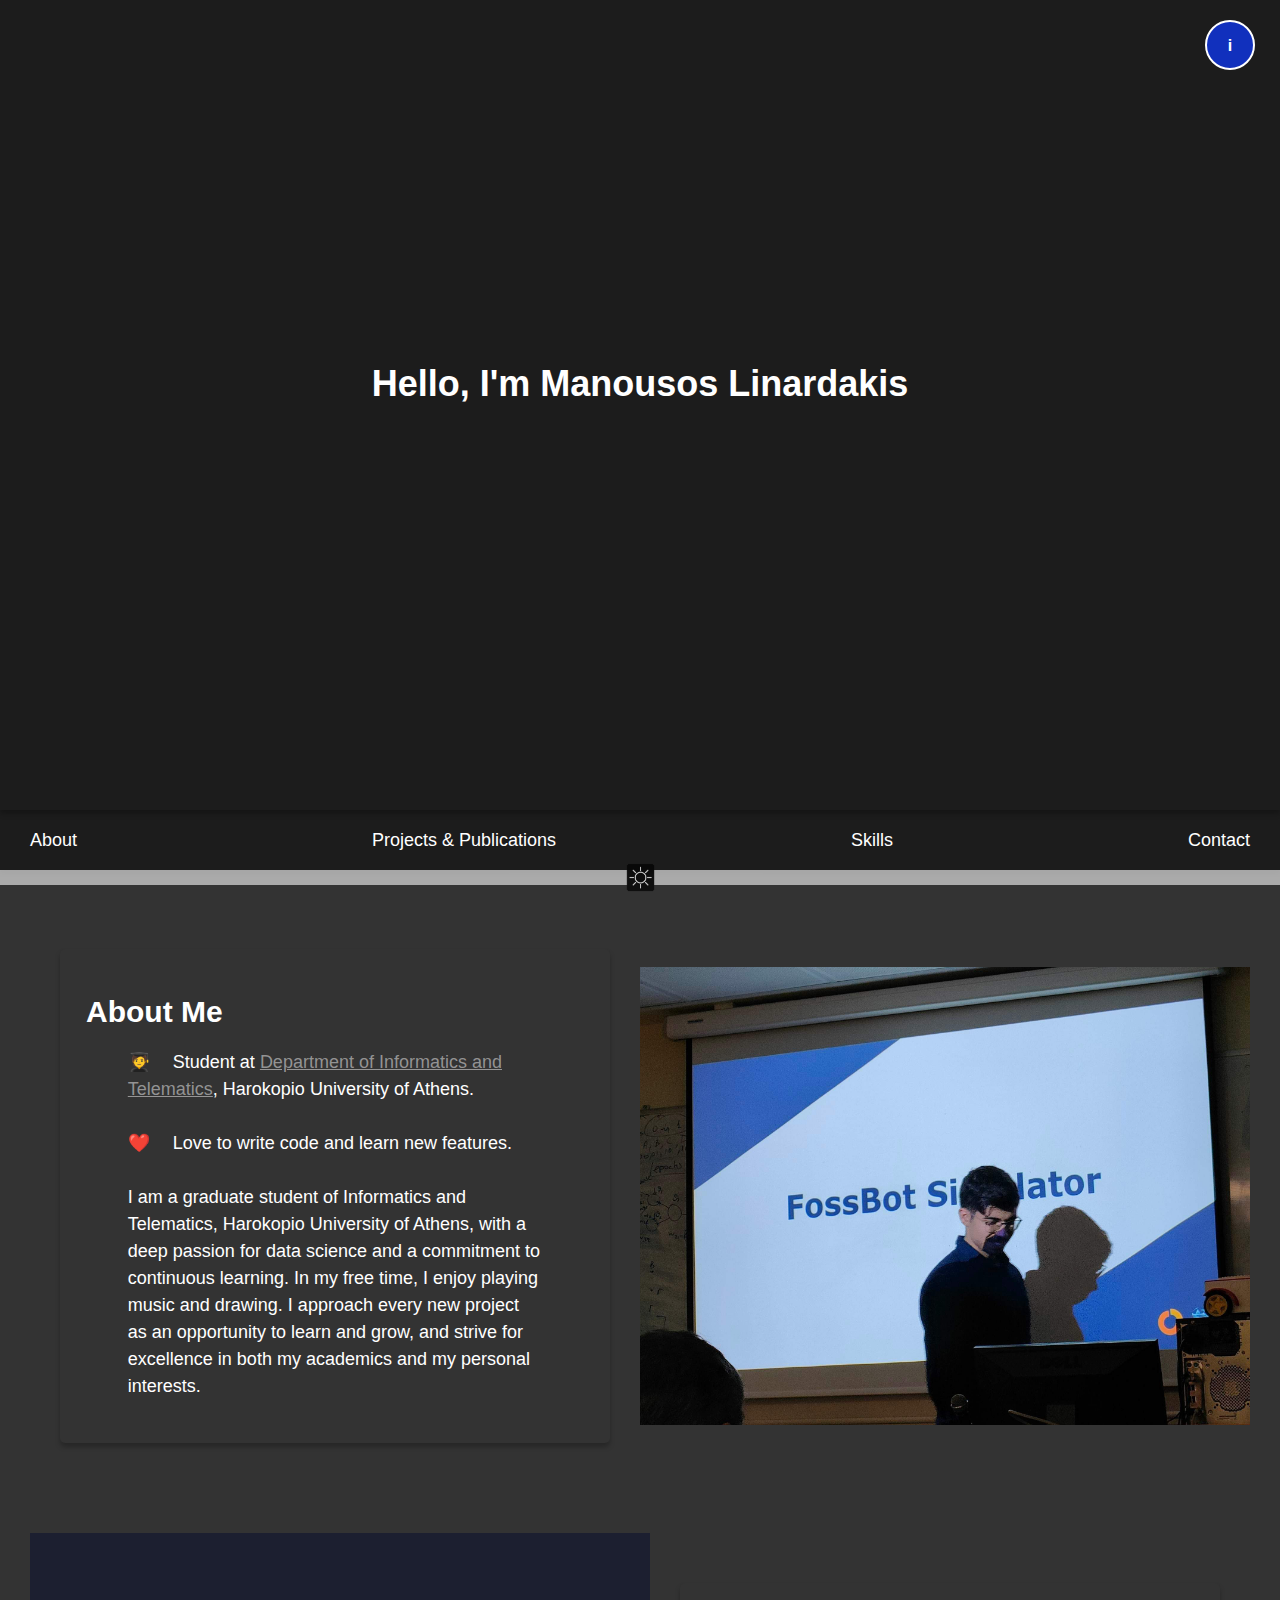
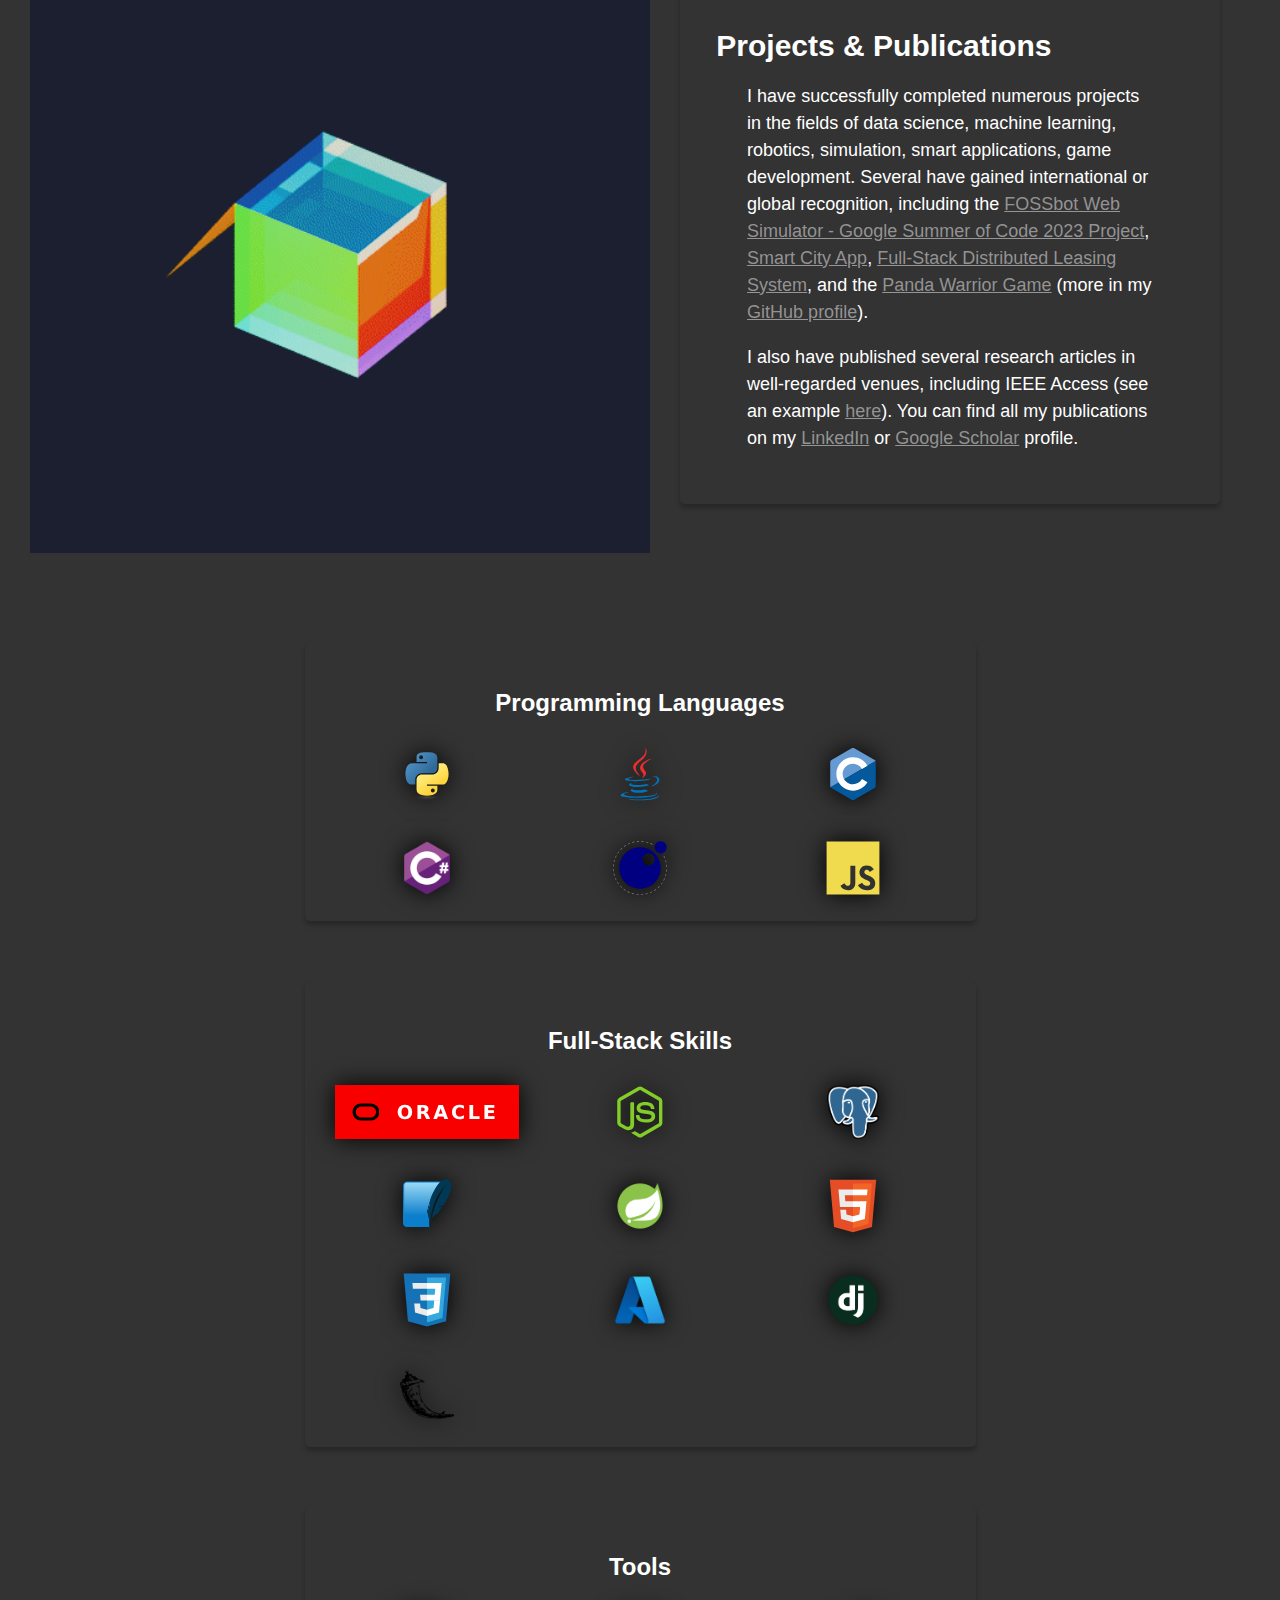
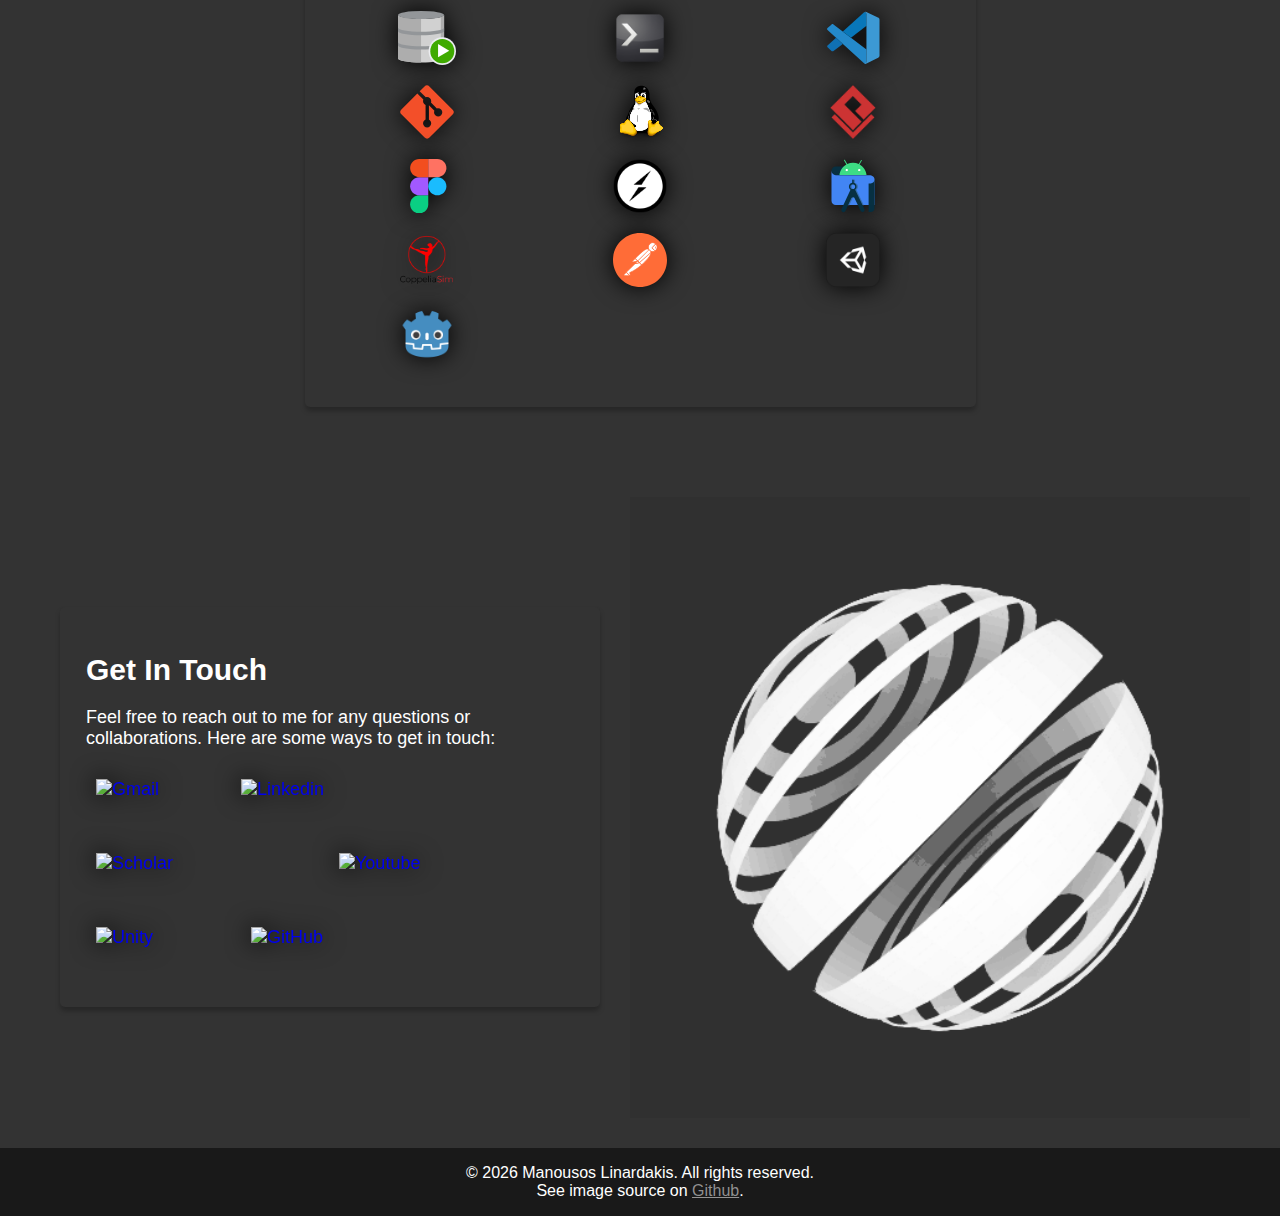
==== index.html @ 278fa757 "add publ+scholar" ====
<!DOCTYPE html>
<html lang="en">

<head>
    <meta charset="UTF-8">
    <meta name="viewport" content="width=device-width, initial-scale=1.0 user-scalable=no">
    <title>Manousos Linardakis</title>
    <meta name="description" content="Welcome to the web portfolio of Manousos Linardakis. Explore my projects, skills, and contact information.">
    <meta name="keywords" content="Manousos Linardakis, Computer Science, Harokopio University">
    <meta name="google-site-verification" content="4XXkWi5UBfFug9xwoc0HZWumUyqKGygvFquG6y_Iu7c" />
    <link rel="stylesheet" type="text/css" href="./assets/style.css" media="screen" />
    <link rel="shortcut icon" type="image/x-icon" href="./assets/panda.ico">
    <script src="https://cdn.jsdelivr.net/particles.js/2.0.0/particles.min.js"></script>
    <link rel="canonical" href="https://manouslinard.github.io">
</head>

<body>
    <header class="header">
        <div id="particles-js"></div>
        <div class="header-content">
          <h1>Hello, I'm Manousos Linardakis</h1>
          <p class="subtext">Welcome to my Web Portfolio</p>
        </div>
    </header>
    <nav class="navigation">
        <a onclick="scrollToSection('about')">About</a>
        <a onclick="scrollToSection('projects')">Projects & Publications</a>
        <a onclick="scrollToSection('skills')">Skills</a>
        <a onclick="scrollToSection('contact')">Contact</a>
    </nav>
    <div class="slidecontainer">
        <input type="range" min="0" max="100" value="50" class="slider" id="myRange">
    </div>
    <script>
        function scrollToSection(sectionId) {
            const section = document.querySelector(`#${sectionId}`);
            const offset = 100;
            section.scrollIntoView({
                block: "center",
                behavior: "smooth",
                inline: "nearest",
                offsetTop: -offset,
            });
        }
    </script>
    <script>
        window.onload = function() {
            particlesJS.load('particles-js', './assets/particles.json', function() {
                console.log('callback - particles-js config loaded');
            });
        };
    </script>
    <section class="section_left">
        <div class="card about-me" id="about" data-tilt data-tilt-max="3" data-tilt-speed="100" data-tilt-reverse="true" data-tilt-scale="1.05" data-tilt data-tilt-glare data-tilt-max-glare="0.15">
            <h2 style="font-size: 30px;
            margin-bottom: 20px;">About Me</h2>
            <p class="text-hover-color" style="font-size: 18px;
            line-height: 1.5;
            width: 80%;
            margin: 0 auto;">
                🧑‍🎓 &emsp;Student at <a href="https://dit.hua.gr/index.php/en/" target="_blank">Department of Informatics and Telematics</a>, Harokopio University of Athens.<br /><br />
                ❤️ &emsp;Love to write code and learn new features.<br /><br />
                I am a graduate student of Informatics and Telematics, Harokopio University of Athens, with a deep passion for data science and a commitment to continuous learning.
                In my free time, I enjoy playing music and drawing.
                I approach every new project as an opportunity to learn and grow, and strive for excellence in both my
                academics and my personal interests.
                <br><br>
            </p>
        </div>
        <img src="./assets/gifs/programmer.jfif" alt="programmer_image" style="width: 50%;" data-tilt data-tilt-max="2" data-tilt-speed="100" data-tilt-reverse="true" data-tilt-scale="1.03"/>
    </section>
    <section class="section_right">
        <img src="./assets/gifs/box.gif" alt="box_gif" data-tilt data-tilt-max="2" data-tilt-speed="100" data-tilt-reverse="true" data-tilt-scale="1.03"/>
        <div class="card my-projects" id="projects" data-tilt data-tilt-max="3" data-tilt-speed="100" data-tilt-reverse="true" data-tilt-scale="1.05" data-tilt data-tilt-glare data-tilt-max-glare="0.15">
            <h2 style="font-size: 30px;
            margin-bottom: 20px; margin-left: 20px;">Projects & Publications</h2>
            <p class="text-hover-color" style="font-size: 18px;
            line-height: 1.5;
            width: 80%;
            margin: 0 auto;"> I have successfully completed numerous projects in the fields of data science, machine learning, robotics, simulation, smart applications, game development. Several have gained international or global recognition, including the
            <a href="https://summerofcode.withgoogle.com/programs/2023/projects/xsxF9klm" target="_blank">FOSSbot Web Simulator - Google Summer of Code 2023 Project</a>, 
            <a href="https://www.youtube.com/watch?v=Vl41Rlwa7sM&ab_channel=ManousosLinardakis" target="_blank">Smart City App</a>, 
            <a href="https://www.youtube.com/watch?v=MKoX_YZdJ6A" target="_blank">Full-Stack Distributed Leasing System</a>, and the
            <a href="https://play.unity.com/mg/other/webgl-build-253" target="_blank">Panda Warrior Game</a> (more in my <a href="https://github.com/manouslinard" target="_blank">GitHub
                profile</a>).</p>
            <br>
            <p class="text-hover-color" style="font-size: 18px;
            line-height: 1.5;
            width: 80%;
            margin: 0 auto;">I also have published several research articles in well-regarded venues, including IEEE Access (see an example <a href="https://ieeexplore.ieee.org/document/10605811" target="_blank">here</a>). You can find all my publications on my <a href="https://www.linkedin.com/in/manouslinard/details/publications/" target="_blank">LinkedIn</a> or <a href="https://scholar.google.com/citations?user=DgpNAI0AAAAJ&hl=el" target="_blank">Google Scholar</a> profile.</p>
            <br><br>
        </div>
    </section>
    <section class="section_center" id="skills">
        <div class="card front-skill" id="frontend" data-tilt data-tilt-max="3" data-tilt-speed="100" data-tilt-reverse="true" data-tilt-scale="1.05" data-tilt data-tilt-glare data-tilt-max-glare="0.15">
            <h2>Programming Languages</h2>
            <!-- Organisation  -->
            <p class="row">
                <img src="./assets/icons/Python.svg" title="Python" alt="Python"
                    class="column img-lang" />
                <img src="./assets/icons/Java.svg" title="Java" alt="Java"
                    class="column img-lang" />
                <img src="./assets/icons/C.svg" title="C" alt="C"
                    class="column img-lang" />
            </p>
            <p class="row">
                <img title="C#" class="column img-lang" alt="C#"
                    src="./assets/icons/Csharp.png">
                <img title="Lua" class="column img-lang"
                    src="./assets/icons/Lua.svg" alt="lua" />
                <img src="./assets/icons/Javascript.svg" alt="Javascript"
                    title="Javascript" class="column img-lang" />
            </p>
        </div>
        <div class="card back-skill" id="backend" data-tilt data-tilt-max="3" data-tilt-speed="100" data-tilt-reverse="true" data-tilt-scale="1.05" data-tilt data-tilt-glare data-tilt-max-glare="0.15">
            <h2>Full-Stack Skills</h2>
            <p class="row">
                <img title="OracleSQLDev" class="column img-lang" alt="OracleSQLDev"
                    src="./assets/icons/Oracle.svg">
                <img title="NodeJS" class="column img-lang" alt="NodeJS"
                    src="./assets/icons/nodejs.svg">
                <img title="PostgreSQL" class="column img-lang" alt="PostgreSQL"
                    src="./assets/icons/Postgresql.png">
            </p>
            <p class="row">
                <img title="SQLite" class="column img-lang" alt="SQLite"
                    src="./assets/icons/sqlite.svg">
                <img title="SpringBoot" class="column img-lang" alt="SpringBoot"
                    src="./assets/icons/SpringBoot.png">
                <img src="./assets/icons/html.svg" title="HTML" alt="HTML"
                    class="column img-lang" />
            </p>
            <p class="row">
                <img src="./assets/icons/css3.svg" title="CSS" alt="CSS"
                    class="column img-lang" />
                <img src="./assets/icons/Azure.png" title="Azure" alt="Azure"
                    class="column img-lang" />
                <img src="./assets/icons/Django.jpg" title="Django" alt="Django" class="column img-lang">
            </p>
            <p class="row">
                <img title="Flask" class="column img-lang" alt="Flask"
                    src="./assets/icons/flask.png">
            </p>
        </div>
        <div class="card tool-skill" id="tools" data-tilt data-tilt-max="3" data-tilt-speed="100" data-tilt-reverse="true" data-tilt-scale="1.05" data-tilt data-tilt-glare data-tilt-max-glare="0.15">
            <h2>Tools</h2>
            <p>
            <p class="row">
                <img src="./assets/icons/sql-dev3.svg" title="SQLDeveloper" alt="SQLDeveloper"
                    class="column img-lang" />
                <img src="./assets/icons/bash.jpg" title="Bash" alt="Bash"
                    class="column img-lang" />
                <img src="./assets/icons/vscode.svg" title="VScode" alt="VScode"
                    class="column img-lang" />
                <img src="./assets/icons/git.svg" title="Git" alt="Git"
                    class="column img-lang" />
                <img src="./assets/icons/linux.svg" title="Linux" alt="Linux"
                    class="column img-lang" />
                <img src="./assets/icons/visual_paradigm.png" alt="VisualParadigm"
                    title="VisualParadigm" class="column img-lang" />
                <img src="./assets/icons/figma.svg" title="Figma" alt="Figma"
                    class="column img-lang" />
                <img src="./assets/icons/socketio.png" alt="SocketIO"
                    title="SocketIO" class="column img-lang" />
                <img src="./assets/icons/androidstudio.svg" alt="AndroidStudio"
                    title="AndroidStudio" class="column img-lang" />
                <img src="./assets/icons/Vrep.png" alt="VREP"
                    title="VREP" class="column img-lang" />
                <img src="./assets/icons/postman.svg" alt="Postman"
                    title="Postman" class="column img-lang" />
                <img src="./assets/icons/Unity.png" alt="Unity"
                    title="Unity" class="column img-lang" />
                <img src="./assets/icons/Godot.png" alt="Godot"
                    title="Godot" class="column img-lang" />
            </p>
            </p>
        </div>
    </section>
    <section class="section_left">
        <div class="card contact" id="contact" data-tilt data-tilt-max="3" data-tilt-speed="100" data-tilt-reverse="true" data-tilt-scale="1.05" data-tilt data-tilt-glare data-tilt-max-glare="0.15">
            <h2 style="font-size: 30px;
            margin-bottom: 0.5em;">Get In Touch</h2>
            <p style="font-size: 18px;
            margin-bottom: 1em;"> Feel free to reach out to me for any questions or collaborations. Here are some ways
                to get in touch:</p>
            <p class="row text-center">
                <a href="mailto: manouslinard@gmail.com">
                    <img title="Gmail" class="column img-lang" style="width: 145px;" alt="Gmail"
                        src="https://img.shields.io/badge/Gmail-D14836?style=for-the-badge&logo=gmail&logoColor=white">
                </a>
                <a href="https://www.linkedin.com/in/manouslinard/" target="_blank">
                    <img title="Linkedin" class="column img-lang" style="width: 177px;" alt="Linkedin"
                        src="https://img.shields.io/badge/LinkedIn-0077B5?style=for-the-badge&logo=linkedin&logoColor=white">
                </a>
                <a href="https://scholar.google.com/citations?user=DgpNAI0AAAAJ&hl=el" target="_blank">
                    <img title="Scholar" class="column img-lang" style="width: 243px;" alt="Scholar"
                        src="https://img.shields.io/badge/Google%20Scholar-4285F4?logo=googlescholar&logoColor=fff&style=for-the-badge">
                </a>
                <a href="https://www.youtube.com/@manouslinard" target="_blank">
                    <img title="Youtube" class="column img-lang" style="width: 168px;" alt="Youtube"
                        src="https://img.shields.io/badge/YouTube-FF0000?style=for-the-badge&logo=youtube&logoColor=white">
                </a>
                <a href="https://play.unity.com/u/manlinard02" target="_blank">
                    <img title="Unity" class="column img-lang" style="width: 155px;" alt="Unity"
                        src="https://img.shields.io/badge/Unity-100000?style=for-the-badge&logo=unity&logoColor=white">
                </a>
                <a href="https://github.com/manouslinard" target="_blank">
                    <img title="Github" class="column img-lang" style="width: 170px;" alt="GitHub"
                        src="https://img.shields.io/badge/GitHub-100000?style=for-the-badge&logo=github&logoColor=white">
                </a>
                <br>
                <a>
                    <img class="column img-lang" alt="hidden_img" style="height:0px; width: 170px; visibility: hidden;">
                </a>
                <br>
                <a>
                    <img class="column img-lang" alt="hidden_img" style="height:0px; width: 170px; visibility: hidden;">
                </a>
            </p>
        </div>
        <img src="./assets/gifs/sphere.gif" alt="sphere_gif" data-tilt data-tilt-max="1" data-tilt-speed="100" data-tilt-reverse="true" data-tilt-scale="1.03"/>
    </section>
    <div class="main-bubble" onclick="toggleBubbles(this)"
        onmouseover="this.style.backgroundColor='#1c69bb'; this.style.transform='scale(1.1)';"
        onmouseout="this.style.backgroundColor='rgb(17, 48, 189)'; this.style.transform='scale(1)';">
        <p style="color: white; margin-top: 15px; font-weight: bold;">i</p>
    </div>
    <div class="hidden-bubbles" style="margin-top: 60px; background-color: green;"
        onmouseover="this.style.backgroundColor='rgb(78, 163, 105)'; this.style.transform='scale(1.1)';"
        onmouseout="this.style.backgroundColor='green'; this.style.transform='scale(1)';"
        onclick="window.open('https://manouslinard.github.io/files/Manousos_CV.pdf')">
        <p style="color: white; margin-top: 15px; font-weight: bold;">CV</p>
    </div>
    <div class="hidden-bubbles" style="margin-top: 120px; background-color: darkviolet"
        onmouseover="this.style.backgroundColor='rgb(165, 87, 239)'; this.style.transform='scale(1.1)';"
        onmouseout="this.style.backgroundColor='darkviolet'; this.style.transform='scale(1)';"
        onclick="window.open('https://www.linkedin.com/in/manouslinard/details/certifications/')">
        <p style="color: white; margin-top: 15px; font-weight: bold;">CERT</p>
    </div>
    <div class="hidden-bubbles" style="margin-top: 180px; background-color: chocolate;"
        onmouseover="this.style.backgroundColor='rgb(225, 132, 66)'; this.style.transform='scale(1.1)';"
        onmouseout="this.style.backgroundColor='chocolate'; this.style.transform='scale(1)';"
        onclick="window.open('https://www.linkedin.com/in/manouslinard/details/honors/')">
        <p style="color: white; margin-top: 15px; font-weight: bold;">H&A</p>
    </div>
    <script>
        let bubblesVisible = false;
        function toggleBubbles(infobubble) {
            const hiddenBubbles = document.querySelectorAll('.hidden-bubbles');
            if (!bubblesVisible) {
                hiddenBubbles.forEach((bubble) => {
                    bubble.style.display = 'block';
                });
                infobubble.style.backgroundColor = '#1c69bb';
                infobubble.style.transform = 'scale(1.1)';
                bubblesVisible = true;
            } else {
                hiddenBubbles.forEach((bubble) => {
                    bubble.style.display = 'none';
                });
                infobubble.style.backgroundColor = 'rgb(17, 48, 189)';
                infobubble.style.transform = 'scale(1)';
                bubblesVisible = false;
            }
        }

        window.addEventListener('scroll', function () {
        const header = document.querySelector('.header');
        const nav = document.querySelector('.navigation');
        const slider = document.querySelector('.slidecontainer');
        const bubble = document.querySelector('.main-bubble');
        const hidden_bubbles = document.querySelectorAll('.hidden-bubbles');

            if (window.scrollY >= header.offsetHeight) {
                nav.classList.add('fixed');
                slider.classList.add('fixed-slider');
                bubble.classList.add('fixed-bubble');
                hidden_bubbles.forEach((hiddenBubble) => {
                    hiddenBubble.classList.add('fixed-bubble');
                });
            } else if (window.scrollY >= header.offsetHeight - 50) {
                bubble.classList.add('fixed-bubble');
                hidden_bubbles.forEach((hiddenBubble) => {
                    hiddenBubble.classList.add('fixed-bubble');
                });
            } else {
                nav.classList.remove('fixed');
                slider.classList.remove('fixed-slider');
                bubble.classList.remove('fixed-bubble');
                hidden_bubbles.forEach((hiddenBubble) => {
                    hiddenBubble.classList.remove('fixed-bubble');
                });
            }
        });

        // slider:
        let slider = document.getElementById("myRange");
        let body = document.querySelector("body");
        let card = document.querySelector(".card");
        let front = document.querySelector(".front-skill");
        let back = document.querySelector(".back-skill");
        let tool = document.querySelector(".tool-skill");
        let proj = document.querySelector(".my-projects");
        let contact = document.querySelector(".contact");
        slider.addEventListener("input", function () {
            if (slider.value < 50) {
                body.style.backgroundColor = "#fff";
                body.style.color = "#000";
                card.style.backgroundColor = "#fff";
                card.style.color = "#000";
                front.style.backgroundColor = "#fff";
                front.style.color = "#000";
                proj.style.backgroundColor = "#fff";
                proj.style.color = "#000";
                back.style.backgroundColor = "#fff";
                back.style.color = "#000";
                tool.style.backgroundColor = "#fff";
                tool.style.color = "#000";
                contact.style.backgroundColor = "#fff";
                contact.style.color = "#000";
            } else {
                body.style.backgroundColor = "#333";
                body.style.color = "#fff";
                card.style.backgroundColor = "#333";
                card.style.color = "#fff";
                front.style.backgroundColor = "#333";
                front.style.color = "#fff";
                proj.style.backgroundColor = "#333";
                proj.style.color = "#fff";
                back.style.backgroundColor = "#333";
                back.style.color = "#fff";
                tool.style.backgroundColor = "#333";
                tool.style.color = "#fff";
                contact.style.backgroundColor = "#333";
                contact.style.color = "#fff";
            }
        });

    </script>
    <script src="https://cdnjs.cloudflare.com/ajax/libs/vanilla-tilt/1.8.0/vanilla-tilt.min.js"></script>
</body>
<footer>
    <p id="copyright">&copy; <span id="year"></span> Manousos Linardakis. All rights reserved.</p>
    <p class="text-hover-color">See image source on <a href="https://github.com/manouslinard/manouslinard.github.io"
            target="_blank">Github</a>.</p>
    <script>
        document.getElementById("year").innerHTML = new Date().getFullYear();
    </script>
</footer>

</html>
---- assets/style.css ----
* {
    box-sizing: border-box;
    margin: 0;
    padding: 0;
}

body {
    font-family: Arial, sans-serif;
    background-color: #333;
    color: #fff;
}

.header {
    display: flex;
    justify-content: center;
    align-items: center;
    background-color: #1c1c1c;
    box-shadow: 0px 4px 5px rgba(0, 0, 0, 0.25);
    height: 90vh;
    position: relative;
    background-size: cover;
    background-position: center;
    background-attachment: fixed;
    flex-direction: column;
}

#particles-js {
    position: absolute;
    width:  100%;
    height:  100%;
}

.header-content {
    position: relative;
    z-index:  1;
    color: white;
}

.header-text {
    color: white;
    font-size: 48px;
    text-shadow: 1px 1px 4px #333;
}

@keyframes fadeIn {
    from {
        opacity: 0;
    }

    to {
        opacity: 1;
    }
}

img {
    height: 100%;
    width: 64%;
    display: block;
    object-fit: contain;
}


.hidden-bubbles {
    display: none;
    flex-wrap: wrap;
    justify-content: center;
    margin-top: 20px;
}


.header h1 {
    margin: 0;
    font-size: 36px;
    text-align: center;
    color: white;
    animation: fadeIn 1s ease-in-out forwards, breathing 4s ease-in-out infinite;
}

.subtext {
    font-size: 20px;
    color: white;
    text-align: center;
    opacity: 0;
    animation: header-subtext-fade-in 4s ease-in-out forwards, breathing 5s ease-in-out infinite;
    margin-top: 1em;
}

@keyframes header-subtext-fade-in {
    0% {
        opacity: 0;
    }

    100% {
        opacity: 1;
    }
}

.fixed {
    position: fixed;
    top: 0;
    left: 0;
    right: 0;
    background-color: white;
    box-shadow: 0 2px 10px rgba(0, 0, 0, 0.1);
    z-index: 1;
}



.navigation {
    display: flex;
    justify-content: space-between;
    align-items: center;
    height: 60px;
    background-color: #1c1c1c;
    /* padding: 20px; */
    padding: 0 30px;
    box-shadow: 0px 4px 5px rgba(0, 0, 0, 0.25);
}

.navigation a {
    color: #fff;
    text-decoration: none;
    font-size: 18px;
    text-align: center;
    transition: all 0.2s ease-in-out;
}

.navigation a:hover {
    color: #f48024;
    transform: scale(1.06);
}

.text-hover-color a {
    color: rgba(158, 157, 157, 0.92);
    /* text-decoration: none; */
    transition: all 0.2s ease-in-out;
}

.text-hover-color a:hover {
    color: #f48024;
}

.section_center {
    display: flex;
    justify-content: center;
    align-items: center;
    height: 90vh;
    padding: 30px;
}

.section_right {
    display: flex;
    justify-content: right;
    align-items: center;
    height: 90vh;
    width: fit-content;
    padding: 30px;
}

.section_left {
    display: flex;
    justify-content: left;
    align-items: center;
    height: 90vh;
    width: fit-content;
    padding: 30px;
}

.slidecontainer {
    width: 100%;
}

.slider {
    -webkit-appearance: none;
    width: 100%;
    height: 15px;
    background: #ddd;
    outline: none;
    opacity: 0.7;
    -webkit-transition: .2s;
    transition: opacity .2s;
}

.fixed-slider {
    position: fixed;
    top: 55px;
    z-index: 2;
}

.slider:hover {
    opacity: 1;
}

.slider::-webkit-slider-thumb {
    -webkit-appearance: none;
    appearance: none;
    width: 25px;
    height: 25px;
    cursor: pointer;
    background-image: url('./brightness.png');
    background-repeat: no-repeat;
    background-position: center center;
    background-size: contain;
    transform: scale(1.1);
}

.slider::-webkit-slider-thumb:hover {
    transform: scale(1.21);
}

/* For Firefox */
.slider::-moz-range-thumb {
    width: 25px;
    height: 25px;
    cursor: pointer;
    background-image: url('./brightness.png');
    background-repeat: no-repeat;
    background-position: center center;
    background-size: contain;
    transform: scale(1.1);
}

.slider::-moz-range-thumb:hover {
    transform: scale(1.21);
}

.card {
    background-color: #333;
    color: #fff;
    width: 55%;
    height: 90%;
    box-shadow: 0px 4px 5px rgba(0, 0, 0, 0.25);
    border-radius: 5px;
    text-align: center;
    margin: 30px;
    transition: all 0.2s ease-in-out;
    display: inline-block;
    padding: 1em;
    position: relative;
    overflow: hidden;
    animation: breathing 3s ease-in-out infinite;
}

@keyframes breathing {
    0% {
        transform: scale(1);
    }

    50% {
        transform: scale(1.015);
    }

    100% {
        transform: scale(1);
    }
}


.card:hover {
    transform: translateY(-10px);
    box-shadow: 0px 14px 15px rgba(0, 0, 0, 0.25);
    background-size: cover;
    animation: none;
    transform: scale(1.05);
}

.card h2 {
    margin-top: 30px;
    font-size: 24px;
}

.card p {
    /* padding: 30px; */
    margin-top: 20px;
    font-size: 18px;
}

.about-me h2 {
    text-align: left;
    margin-left: 10px;
}

.about-me p {
    text-align: left;
    margin-left: 10px;
    z-index: 0;
}

.about-me {
    /* background-color: #333; */
    color: #fff;
    width: 55%;
    height: 90%;
    box-shadow: 0px 4px 5px rgba(0, 0, 0, 0.25);
    border-radius: 5px;
    text-align: center;
    margin: 30px;
    transition: all 0.2s ease-in-out;
    display: inline-block;
    padding: 1em;
    position: relative;
}

.about-me:before {
    content: "";
    background-color: rgb(123, 4, 174);
    /* background-color: rgba(186, 41, 41, 0.961); */
    width: 0%;
    height: 100%;
    position: absolute;
    left: 0;
    top: 0;
    transition: all 0.4s ease-in-out;
}

.about-me:hover:before {
    width: 100%;
}

.about-me h2,
p {
    position: relative;
    z-index: 1;
}

.about-me h2,
p {
    z-index: 0;
}

.my-projects h2 {
    text-align: left;
    margin-right: 10px;
}

.my-projects p {
    text-align: left;
    margin-right: 10px;
    z-index: 0;
}

.my-projects {
    /* background-color: #333; */
    color: #fff;
    width: 55%;
    height: 90%;
    box-shadow: 0px 4px 5px rgba(0, 0, 0, 0.25);
    border-radius: 5px;
    text-align: center;
    margin: 30px;
    transition: all 0.2s ease-in-out;
    display: inline-block;
    padding: 1em;
    position: relative;
}

.my-projects:before {
    content: "";
    /* background-color: rgba(147, 1, 209, 0.771); */
    background-color: rgb(19, 80, 201);
    width: 0%;
    height: 100%;
    position: absolute;
    left: 0;
    top: 0;
    transition: all 0.4s ease-in-out;
}

.my-projects:hover:before {
    width: 100%;
}

.my-projects h2,
p {
    position: relative;
    z-index: 1;
}

.my-projects h2,
p {
    z-index: 0;
}

.contact h2 {
    text-align: left;
    margin-left: 10px;
}

.contact p {
    text-align: left;
    margin-left: 10px;
    z-index: 0;
}



.contact {
    /* background-color: #333; */
    color: #fff;
    width: 55%;
    height: 90%;
    box-shadow: 0px 4px 5px rgba(0, 0, 0, 0.25);
    border-radius: 5px;
    text-align: center;
    margin: 30px;
    transition: all 0.2s ease-in-out;
    display: inline-block;
    padding: 1em;
    position: relative;
}

.contact:before {
    content: "";
    background-color: rgba(9, 171, 68, 0.771);
    /* background-color: rgb(186, 41, 41); */
    width: 0%;
    height: 100%;
    position: absolute;
    left: 0;
    top: 0;
    transition: all 0.4s ease-in-out;
}

.contact:hover:before {
    width: 100%;
}

.contact h2,
p {
    position: relative;
    z-index: 1;
}

.contact h2,
p {
    z-index: 0;
}

footer {
    bottom: 0;
    left: 0;
    right: 0;
    padding: 1em;
    background-color: rgba(0, 0, 0, 0.5);
    color: #fff;
    text-align: center;
}

.hidden-bubbles,
.main-bubble {
    position: fixed;
    top: 20px;
    right: 25px;
    background-color: rgb(17, 48, 189);
    width: 50px;
    height: 50px;
    border-radius: 25px;
    text-align: center;
    cursor: pointer;
    border: 2px solid white;
}


.fixed-bubble {
    position: fixed;
    top: 85px;
    right: 26px;
}

.front-skill {
    /* background-color: #333; */
    color: #fff;
    width: 55%;
    height: 90%;
    box-shadow: 0px 4px 5px rgba(0, 0, 0, 0.25);
    border-radius: 5px;
    text-align: center;
    margin: 30px;
    transition: all 0.2s ease-in-out;
    display: inline-block;
    padding: 1em;
    position: relative;
}

.front-skill:before {
    content: "";
    background-color: rgb(186, 41, 41);
    /* background-color: rgb(186, 41, 41); */
    width: 0%;
    height: 100%;
    position: absolute;
    left: 0;
    top: 0;
    transition: all 0.4s ease-in-out;
}

.front-skill:hover:before {
    width: 100%;
}

.front-skill h2,
p {
    position: relative;
    z-index: 1;
}

.front-skill h2,
p {
    z-index: 0;
}

.back-skill {
    /* background-color: #333; */
    color: #fff;
    width: 55%;
    height: 90%;
    box-shadow: 0px 4px 5px rgba(0, 0, 0, 0.25);
    border-radius: 5px;
    text-align: center;
    margin: 30px;
    transition: all 0.2s ease-in-out;
    display: inline-block;
    padding: 1em;
    position: relative;
}

.back-skill:before {
    content: "";
    background-color: rgba(1, 122, 45, 0.771);
    /* background-color: rgb(186, 41, 41); */
    width: 0%;
    height: 100%;
    position: absolute;
    left: 0;
    top: 0;
    transition: all 0.4s ease-in-out;
}

.back-skill:hover:before {
    width: 100%;
}

.back-skill h2,
p {
    position: relative;
    z-index: 1;
}

.back-skill h2,
p {
    z-index: 0;
}



.tool-skill {
    /* background-color: #333; */
    color: #fff;
    width: 55%;
    height: 90%;
    box-shadow: 0px 4px 5px rgba(0, 0, 0, 0.25);
    border-radius: 5px;
    text-align: center;
    margin: 30px;
    transition: all 0.2s ease-in-out;
    display: inline-block;
    padding: 1em;
    position: relative;
}

.tool-skill:before {
    content: "";
    background-color: rgba(255, 119, 0, 0.933);
    width: 0%;
    height: 100%;
    position: absolute;
    left: 0;
    top: 0;
    transition: all 0.4s ease-in-out;
}

.tool-skill:hover:before {
    width: 100%;
}

.tool-skill h2,
p {
    position: relative;
    z-index: 1;
}

.tool-skill h2,
p {
    z-index: 0;
}

.img-lang {
    width: 100px;
    height: 74px;
    filter: drop-shadow(0 0 0.75rem rgb(0, 0, 0));
}

.img-lang:hover {
    transform: scale(1.1);
}

a {
    cursor: pointer;
}

/* Three image containers (use 25% for four, and 50% for two, etc) */
.column {
    float: left;
    width: 33.33%;
    padding: 10px;
}

/* Clear floats after image containers */
.row::after {
    float: none;
    margin: 0 auto;
    content: "";
    clear: both;
    display: table;
    text-align: center;
}

@media (max-width: 1290px) {

    .section_center {
        flex-direction: column;
        height: auto;
    }

    .section_right {
        justify-content: center;
        height: fit-content;
    }

    .section_left {
        justify-content: center;
        height: fit-content;
    }

}

@media (max-width: 767px) {
    img {
        display: none;
    }

    .img-lang {
        display: block;
        margin: 10px;
        width: 145px;
    }
    
    .img-lang-social {
        display: block;
        margin: 10px;
        width: 125px;
    }

    .column {
        float: left;
        width: 33.3%;
        padding: 10px;
        align-items: center;
        display: flex;
        justify-content: center;
        text-align: center;
        flex: 1;
    }
    
    .row {
        display: flex;
        flex-wrap: wrap;
        justify-content: center;
        align-items: center;
    }

    .header {
        height: 70vh;
    }

    .header-text {
        font-size: 36px;
    }

    .card {
        width: 100%;
        margin: 10px;
    }

    .about-me h2 {
        text-align: center;
        /* margin-top: 10px;
        text-size-adjust: auto; */
    }

    .about-me p {
        text-align: center;
        /* margin-top: 10px;
        text-size-adjust: auto; */
    }

    .my-projects h2 {
        text-align: center;
        margin-top: 10px;
    }

    .my-projects p {
        text-align: center;
        margin-top: 10px;
    }

    .contact h2 {
        text-align: center;
        margin-top: 10px;
    }

    .contact p {
        text-align: center;
        margin-top: 10px;
    }

    .section_center {
        flex-direction: column;
        height: auto;
    }

    .section_center h2 {
        text-align: center;
        margin-top: 5px;
    }

    .section_center p {
        text-align: center;
        margin-top: 10px;
        height: fit-content;
    }

    .section_right {
        justify-content: center;
        height: fit-content;
    }

    .section_left {
        justify-content: center;
        height: fit-content;
    }

    .hidden-bubbles,
    .main-bubble {
        position: fixed;
        bottom: 20px;
        right: 20px;
        width: 50px;
        height: 50px;
    }
}
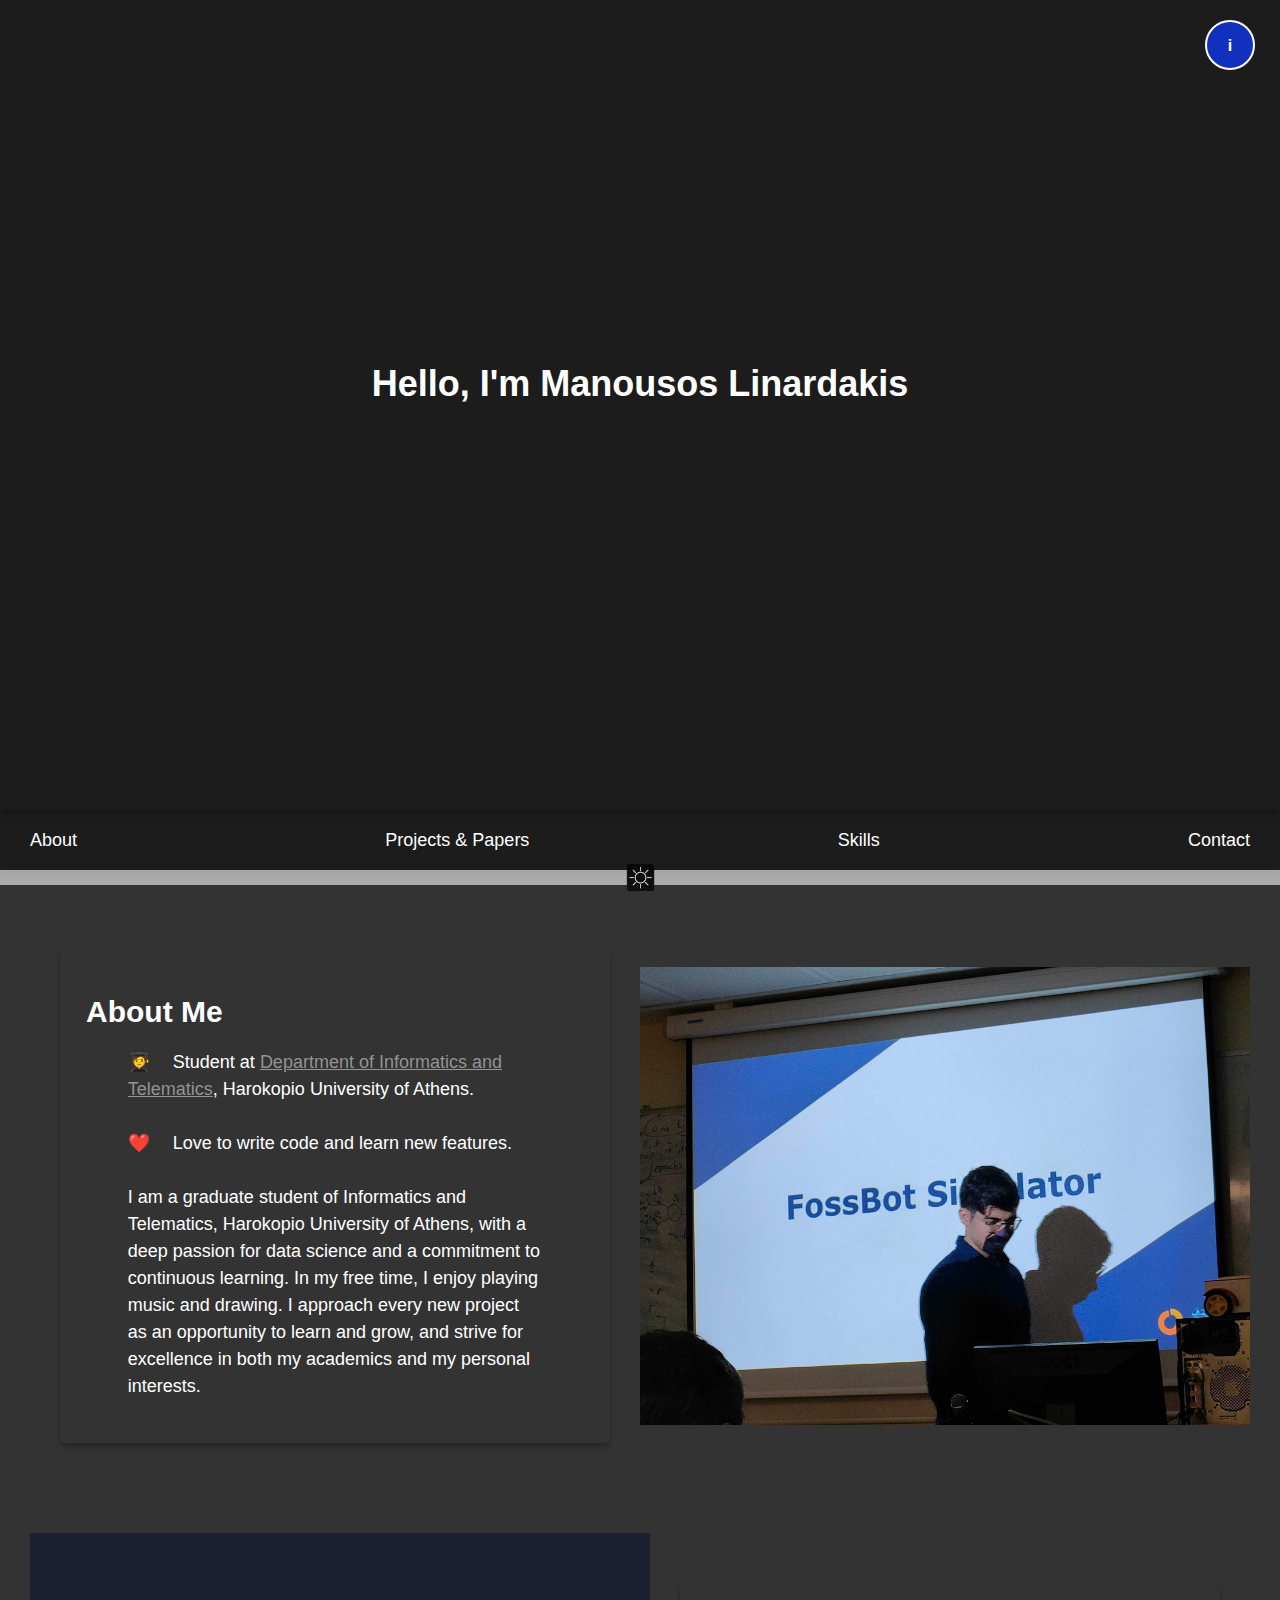
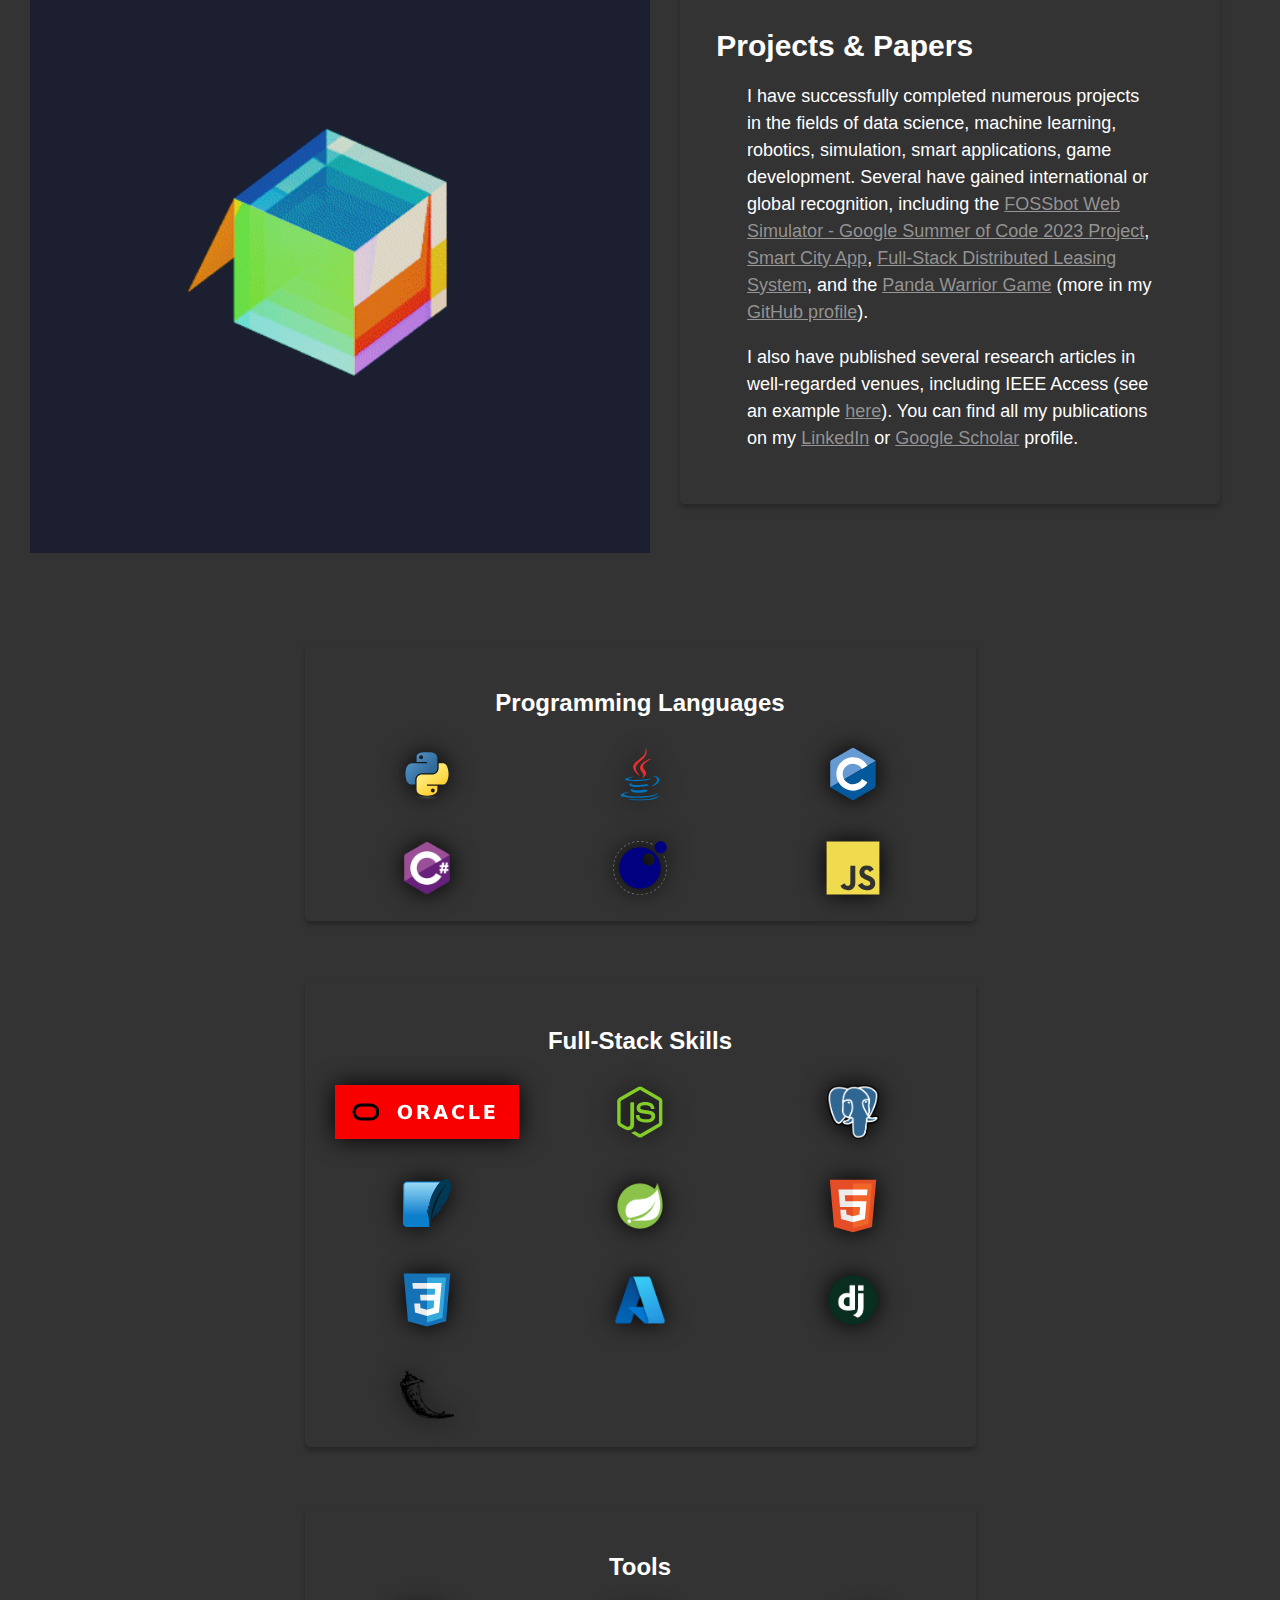
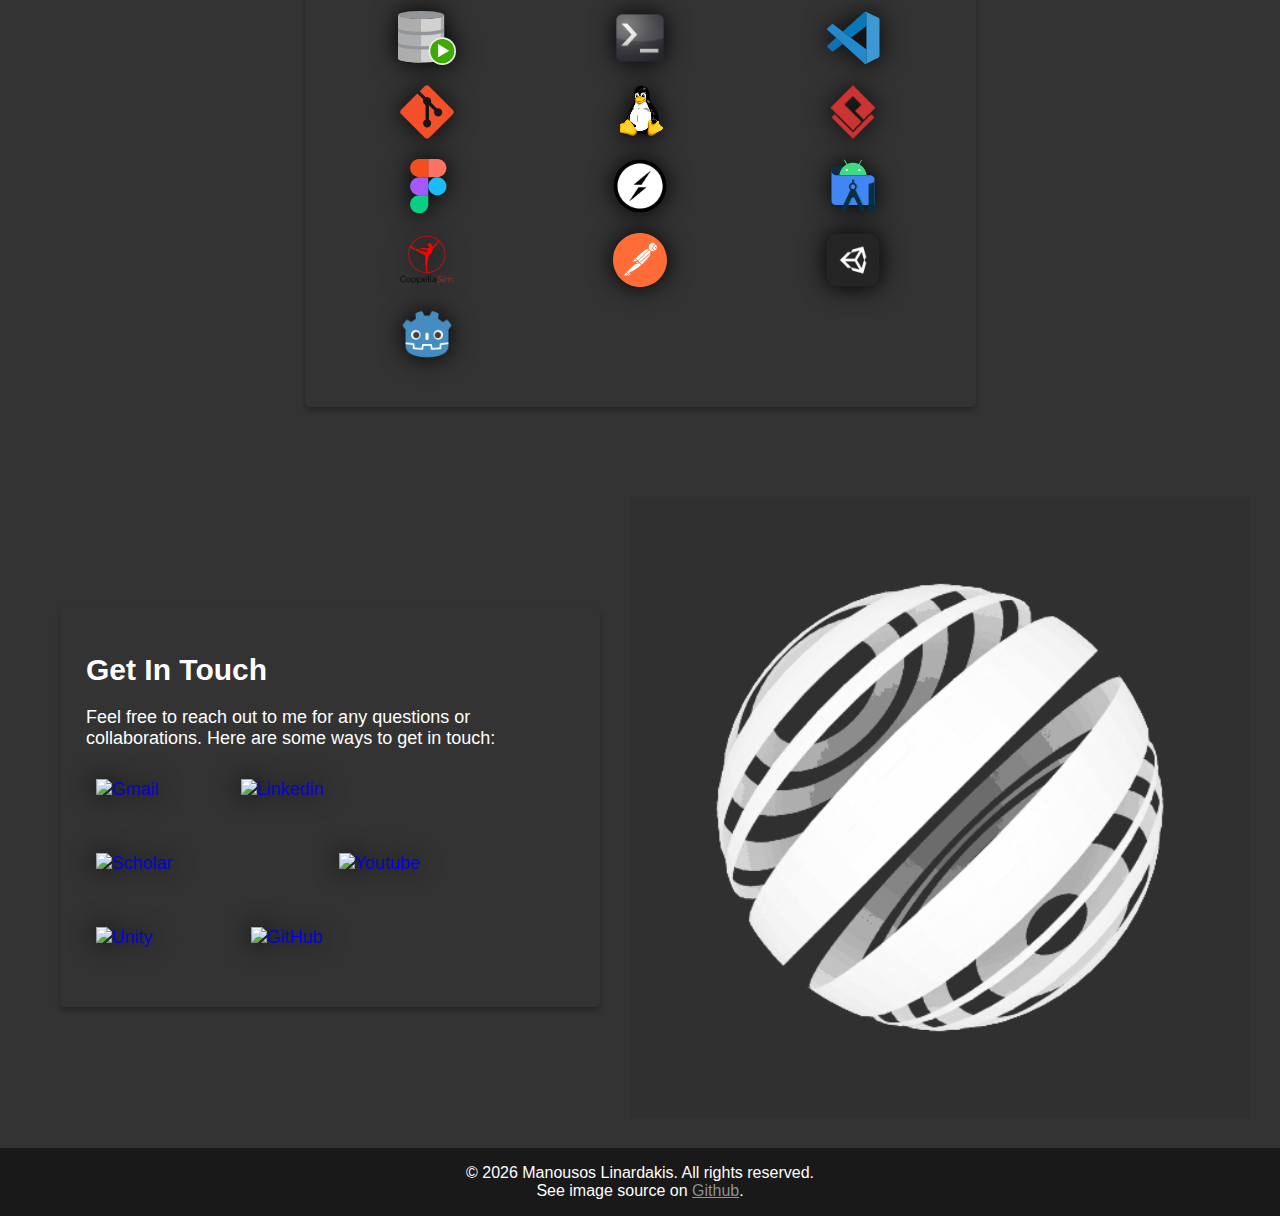
==== commit c2a8065e: "changed title of proj+pub" ====
--- a/index.html
+++ b/index.html
@@ -24,7 +24,7 @@
     </header>
     <nav class="navigation">
         <a onclick="scrollToSection('about')">About</a>
-        <a onclick="scrollToSection('projects')">Projects & Publications</a>
+        <a onclick="scrollToSection('projects')">Projects & Papers</a>
         <a onclick="scrollToSection('skills')">Skills</a>
         <a onclick="scrollToSection('contact')">Contact</a>
     </nav>
@@ -73,7 +73,7 @@
         <img src="./assets/gifs/box.gif" alt="box_gif" data-tilt data-tilt-max="2" data-tilt-speed="100" data-tilt-reverse="true" data-tilt-scale="1.03"/>
         <div class="card my-projects" id="projects" data-tilt data-tilt-max="3" data-tilt-speed="100" data-tilt-reverse="true" data-tilt-scale="1.05" data-tilt data-tilt-glare data-tilt-max-glare="0.15">
             <h2 style="font-size: 30px;
-            margin-bottom: 20px; margin-left: 20px;">Projects & Publications</h2>
+            margin-bottom: 20px; margin-left: 20px;">Projects & Papers</h2>
             <p class="text-hover-color" style="font-size: 18px;
             line-height: 1.5;
             width: 80%;
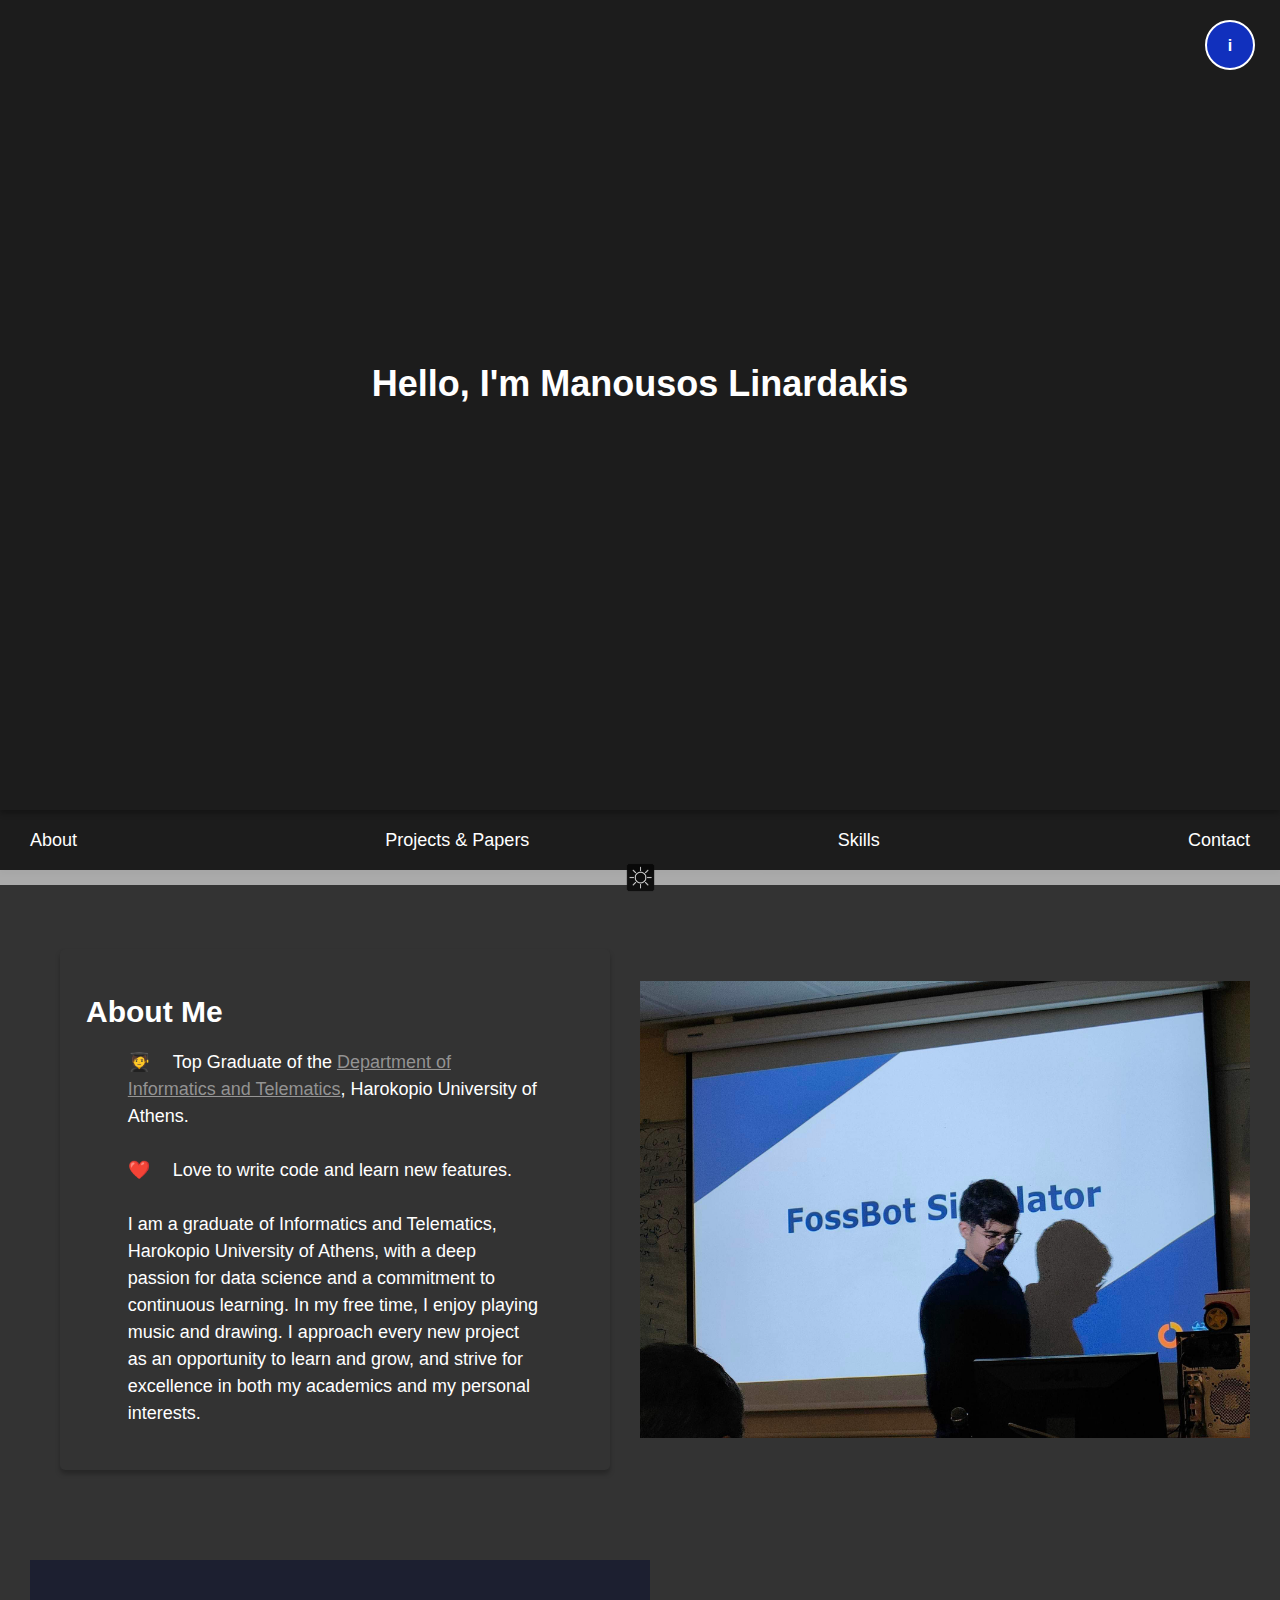
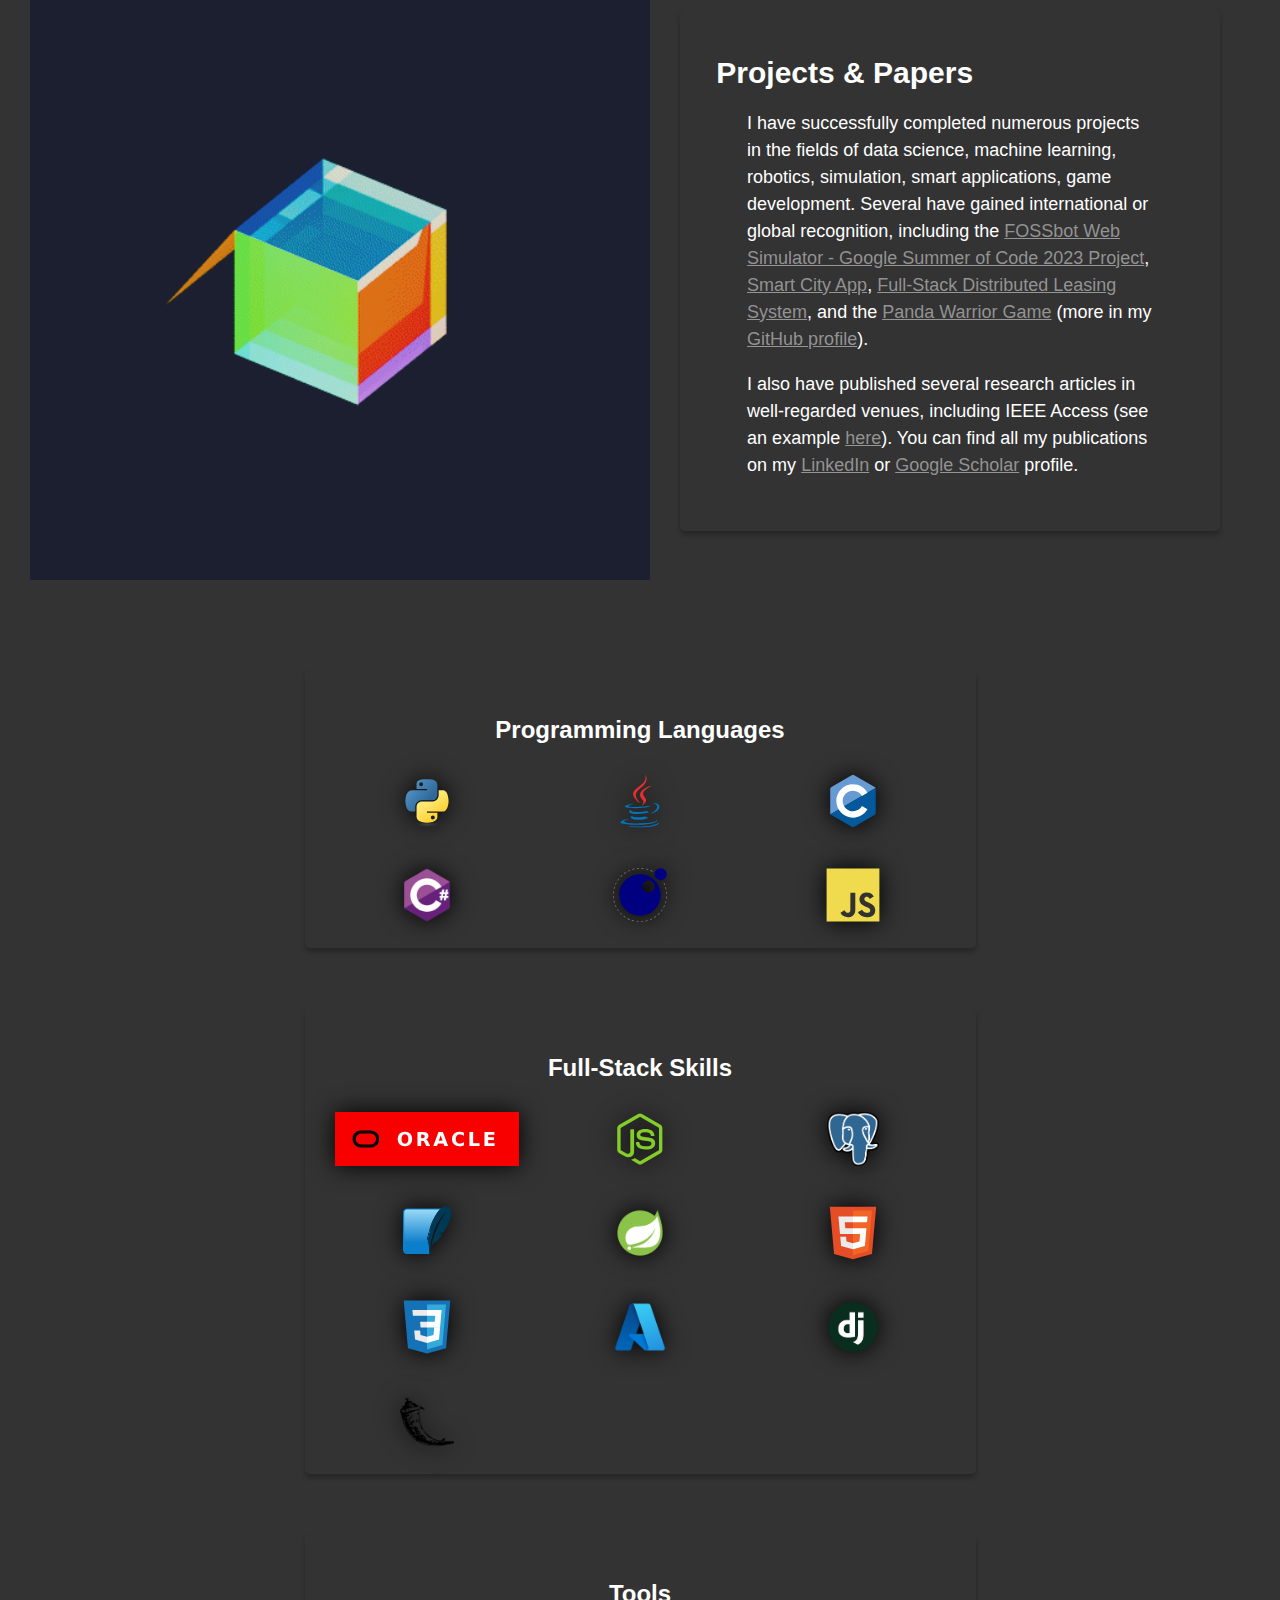
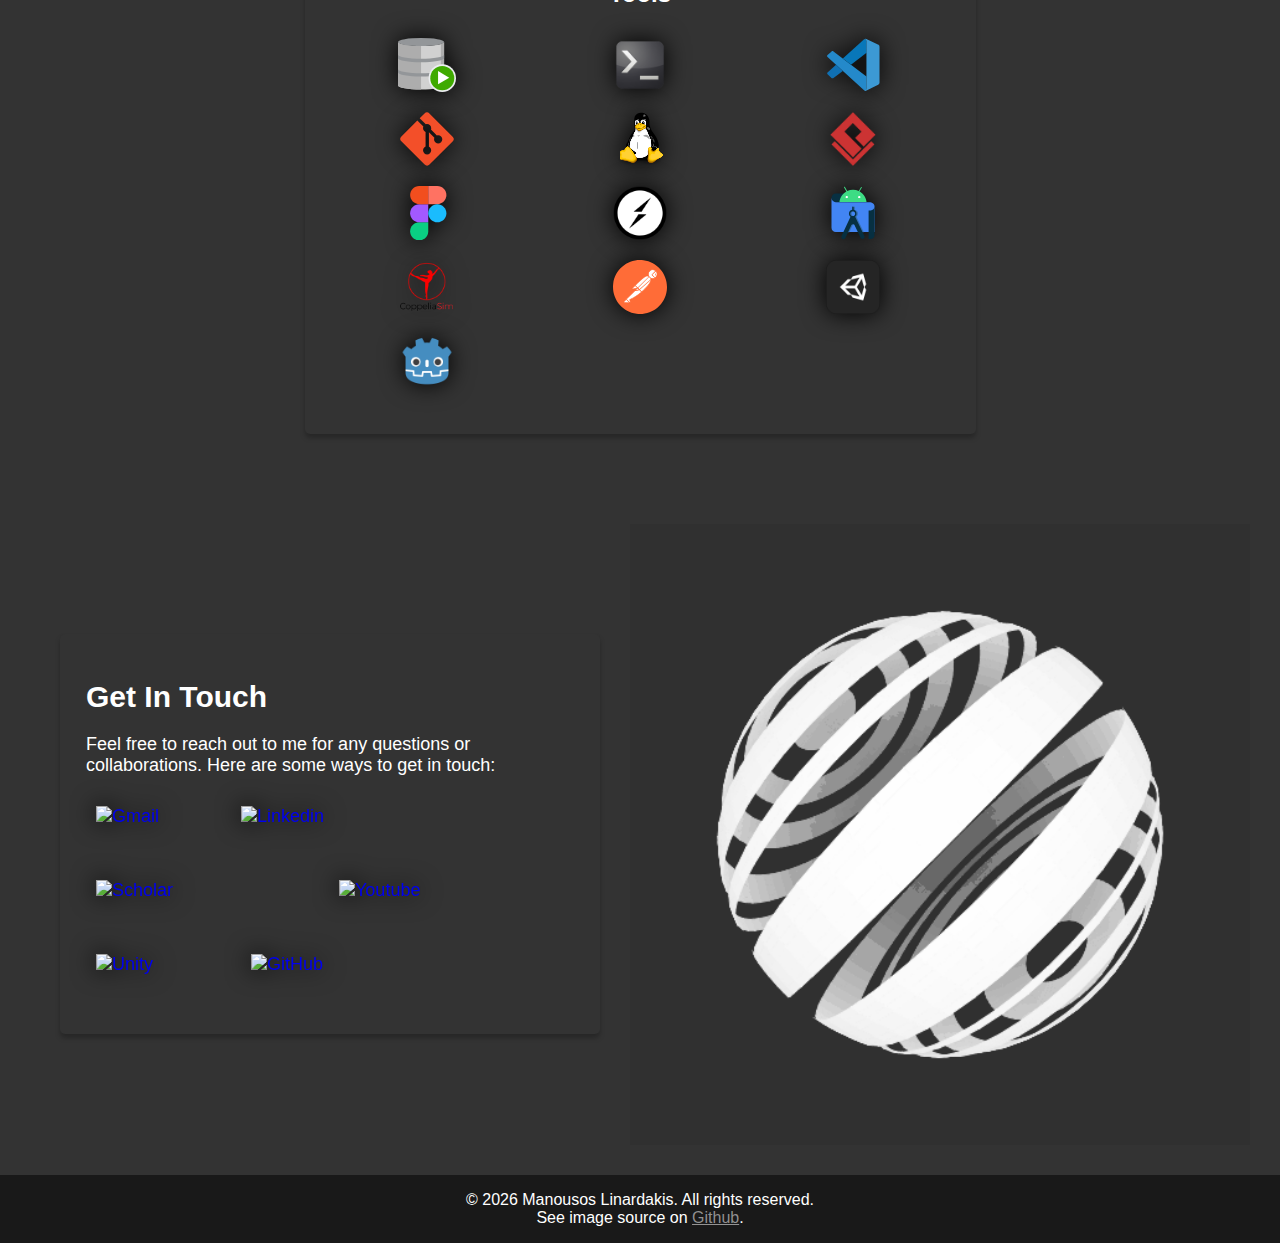
==== commit 3890aa9c: "grad of HUA" ====
--- a/index.html
+++ b/index.html
@@ -58,9 +58,9 @@
             line-height: 1.5;
             width: 80%;
             margin: 0 auto;">
-                🧑‍🎓 &emsp;Student at <a href="https://dit.hua.gr/index.php/en/" target="_blank">Department of Informatics and Telematics</a>, Harokopio University of Athens.<br /><br />
+                🧑‍🎓 &emsp;Top Graduate of the <a href="https://dit.hua.gr/index.php/en/" target="_blank">Department of Informatics and Telematics</a>, Harokopio University of Athens.<br /><br />
                 ❤️ &emsp;Love to write code and learn new features.<br /><br />
-                I am a graduate student of Informatics and Telematics, Harokopio University of Athens, with a deep passion for data science and a commitment to continuous learning.
+                I am a graduate of Informatics and Telematics, Harokopio University of Athens, with a deep passion for data science and a commitment to continuous learning.
                 In my free time, I enjoy playing music and drawing.
                 I approach every new project as an opportunity to learn and grow, and strive for excellence in both my
                 academics and my personal interests.
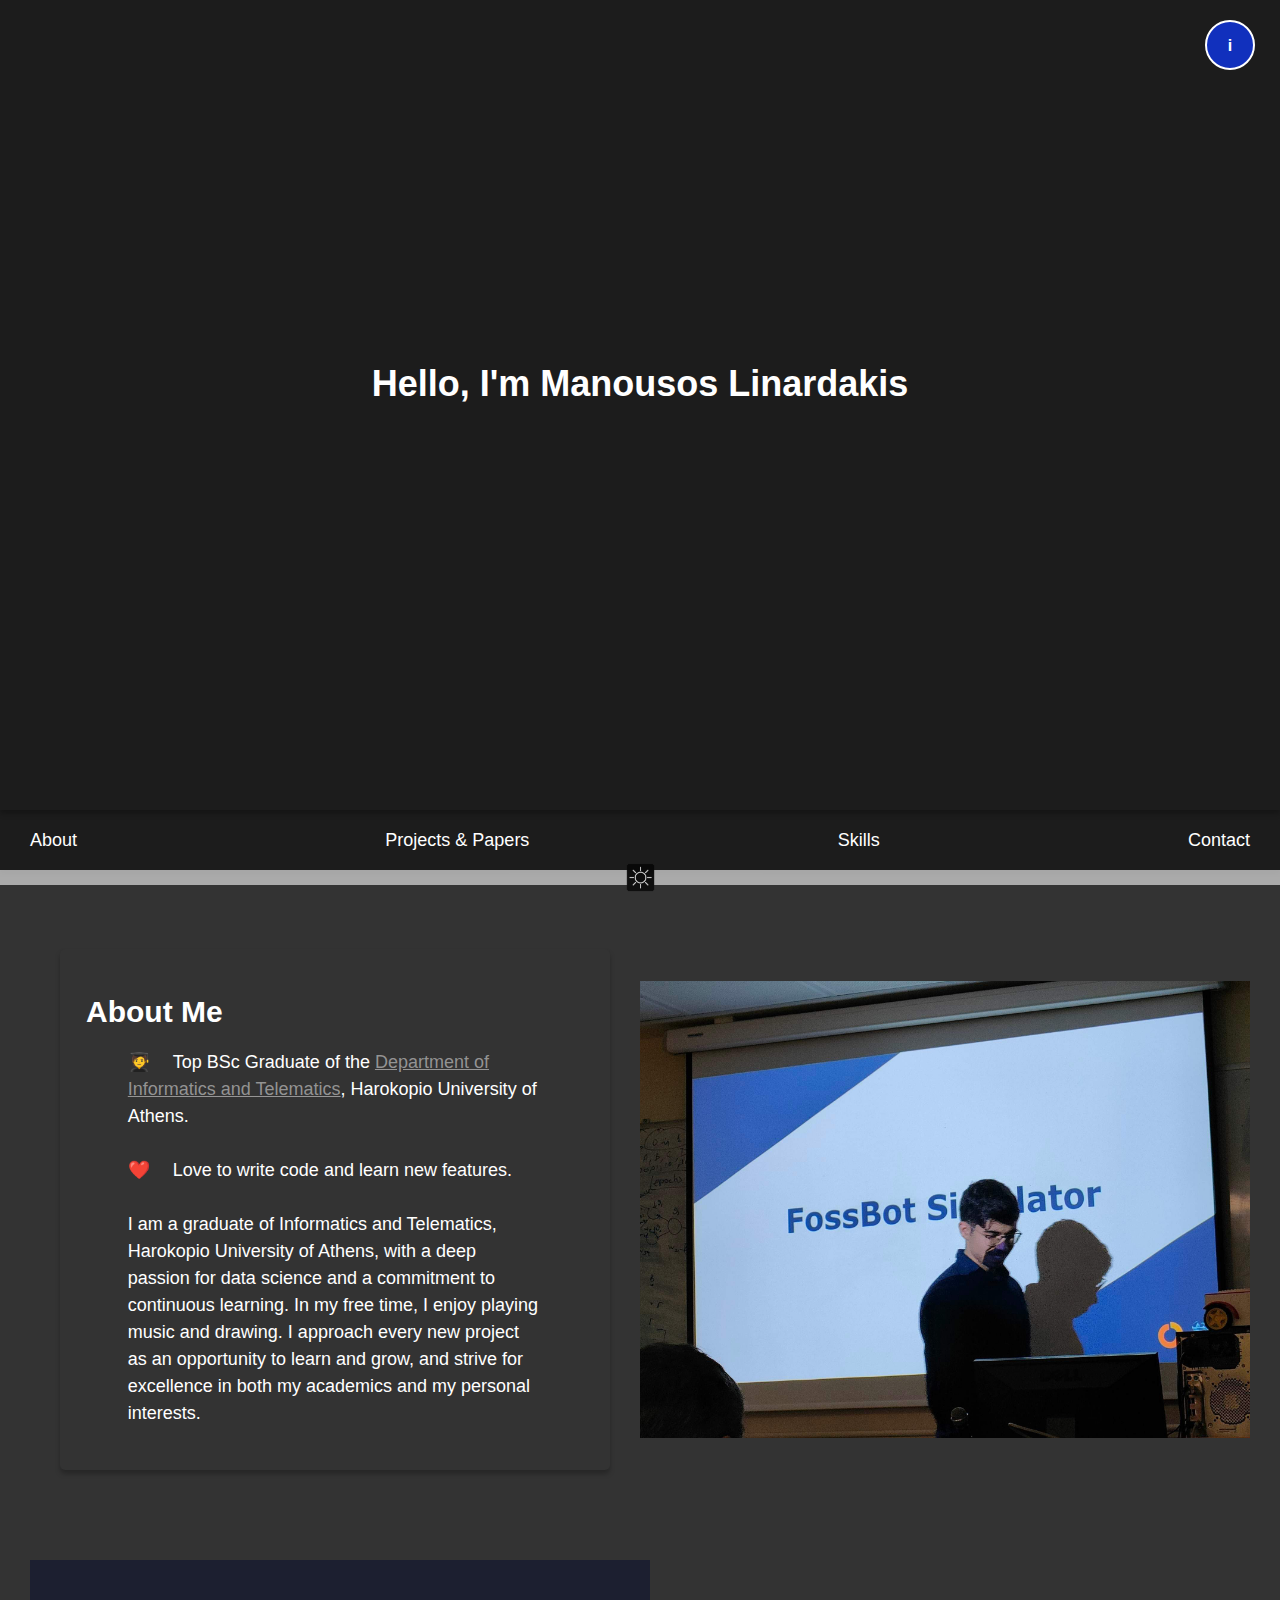
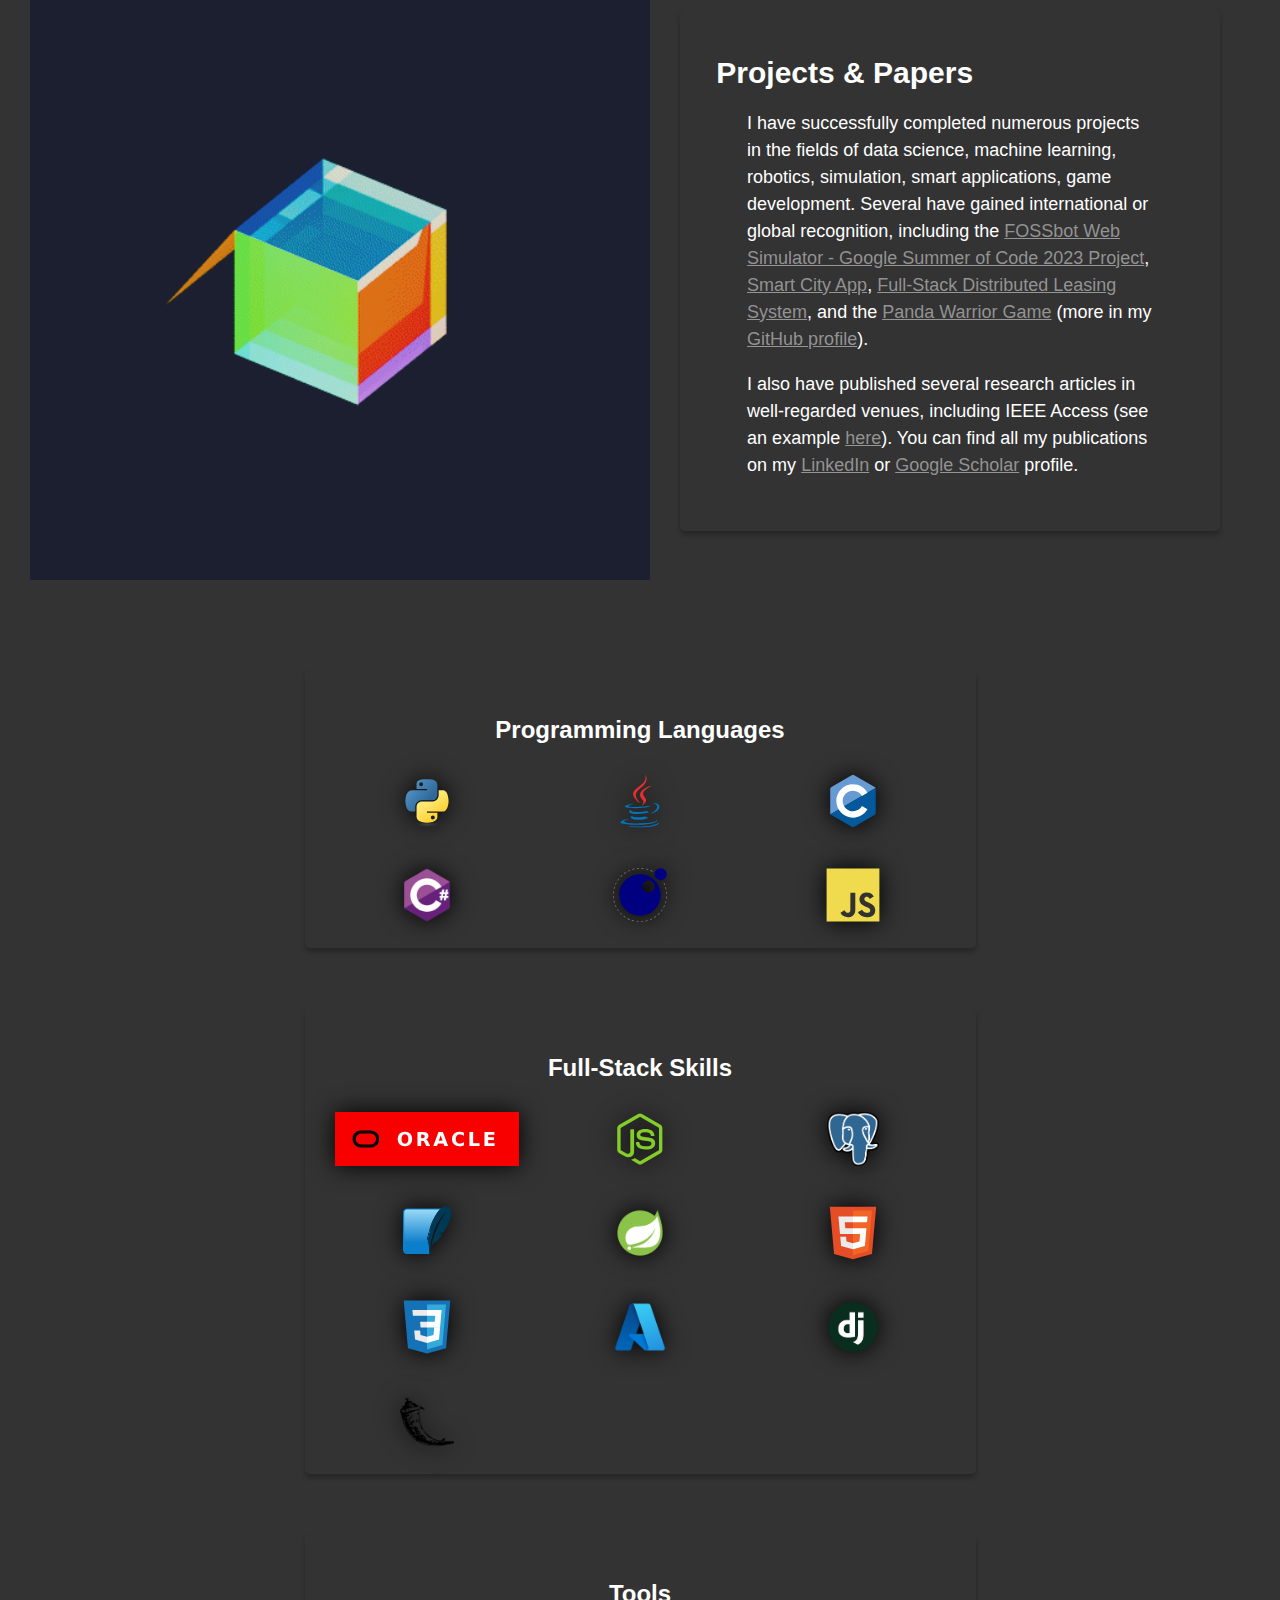
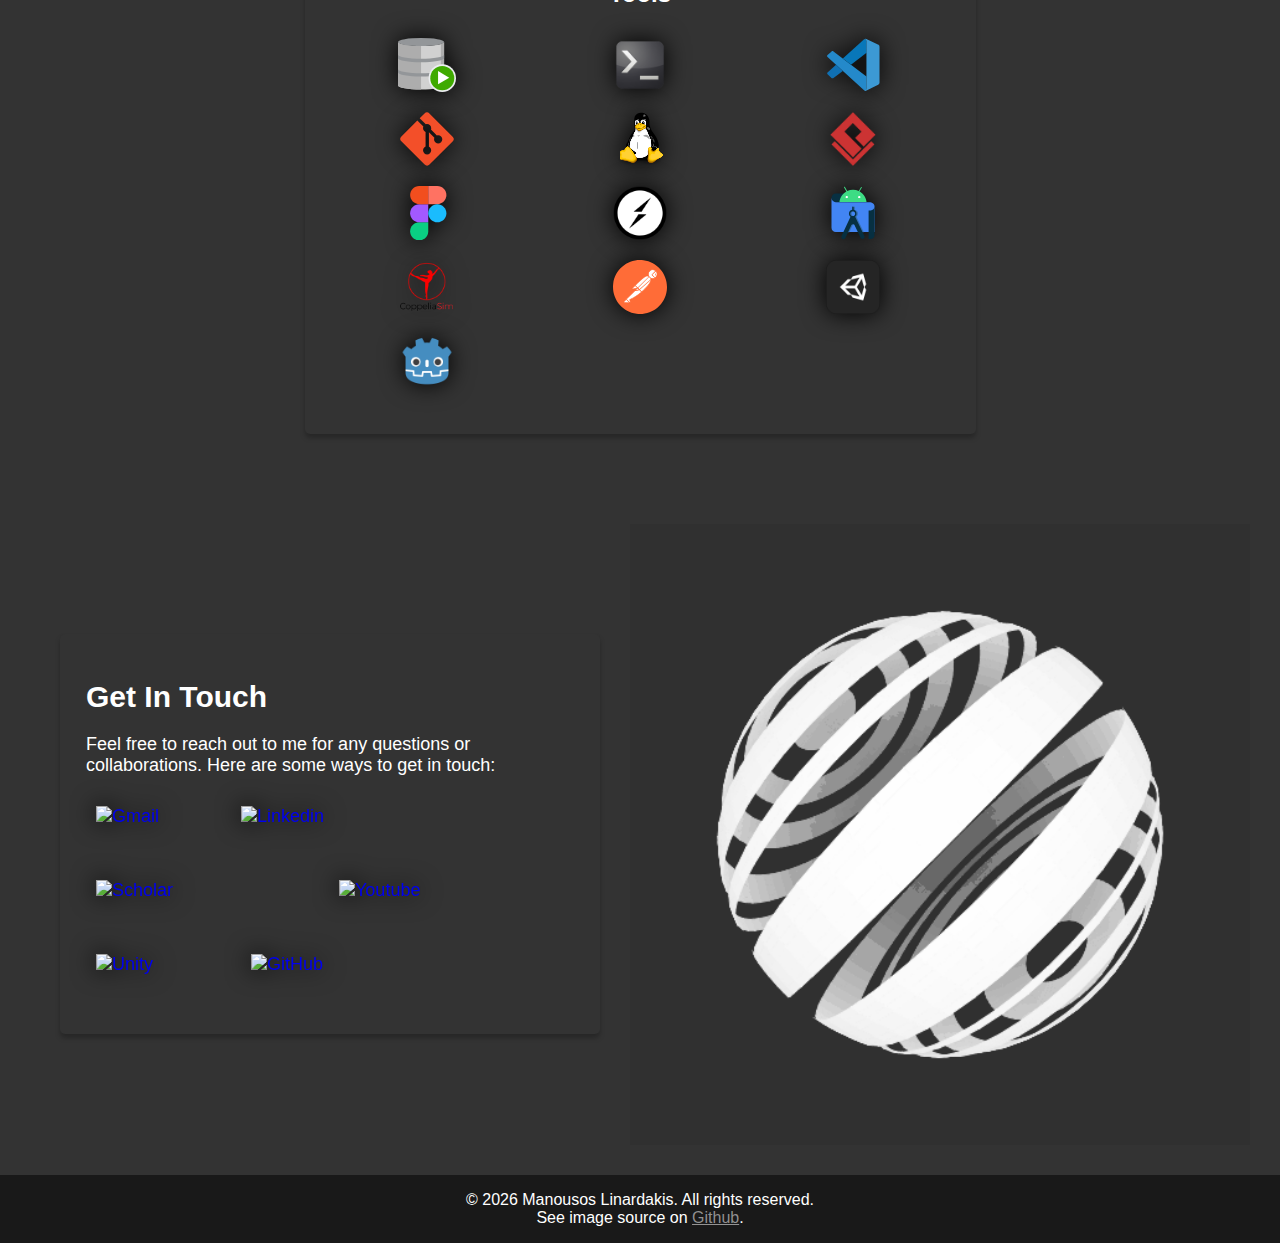
==== commit ad079344: "added BSc" ====
--- a/index.html
+++ b/index.html
@@ -58,7 +58,7 @@
             line-height: 1.5;
             width: 80%;
             margin: 0 auto;">
-                🧑‍🎓 &emsp;Top Graduate of the <a href="https://dit.hua.gr/index.php/en/" target="_blank">Department of Informatics and Telematics</a>, Harokopio University of Athens.<br /><br />
+                🧑‍🎓 &emsp;Top BSc Graduate of the <a href="https://dit.hua.gr/index.php/en/" target="_blank">Department of Informatics and Telematics</a>, Harokopio University of Athens.<br /><br />
                 ❤️ &emsp;Love to write code and learn new features.<br /><br />
                 I am a graduate of Informatics and Telematics, Harokopio University of Athens, with a deep passion for data science and a commitment to continuous learning.
                 In my free time, I enjoy playing music and drawing.
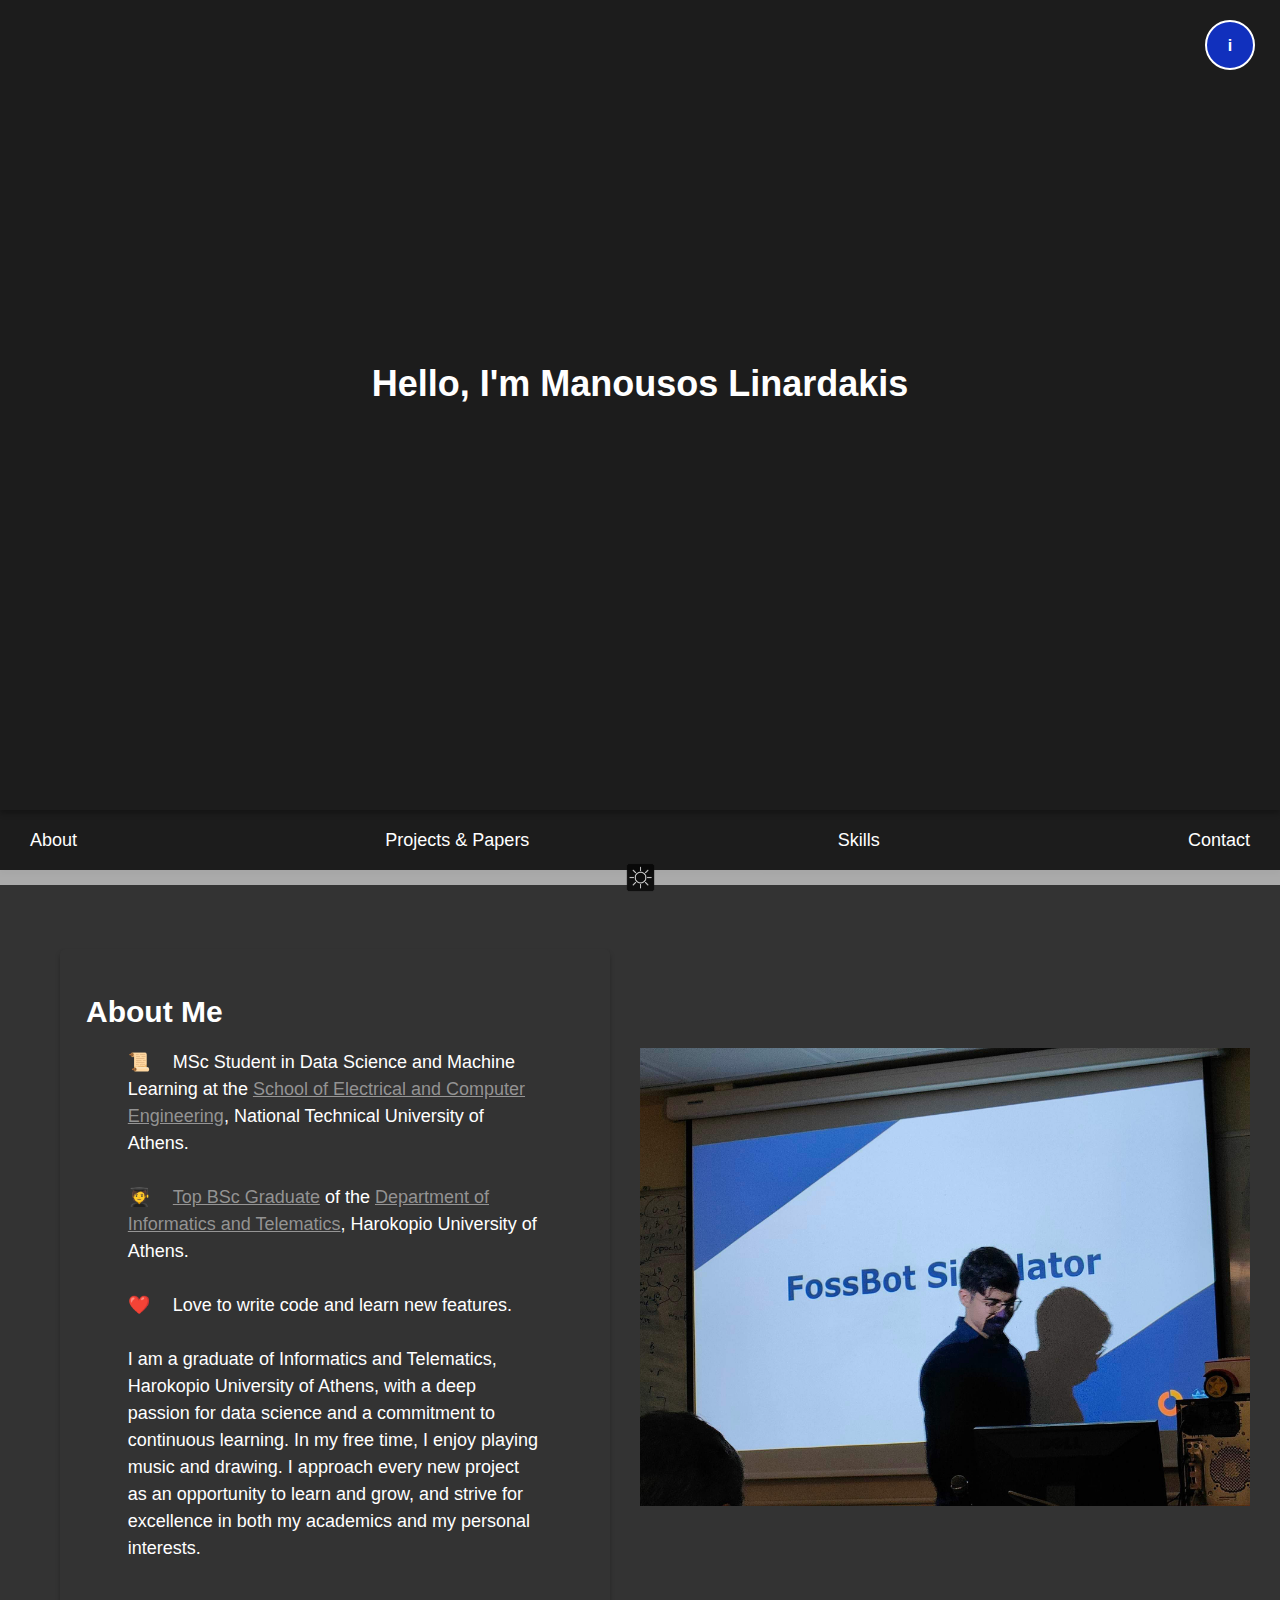
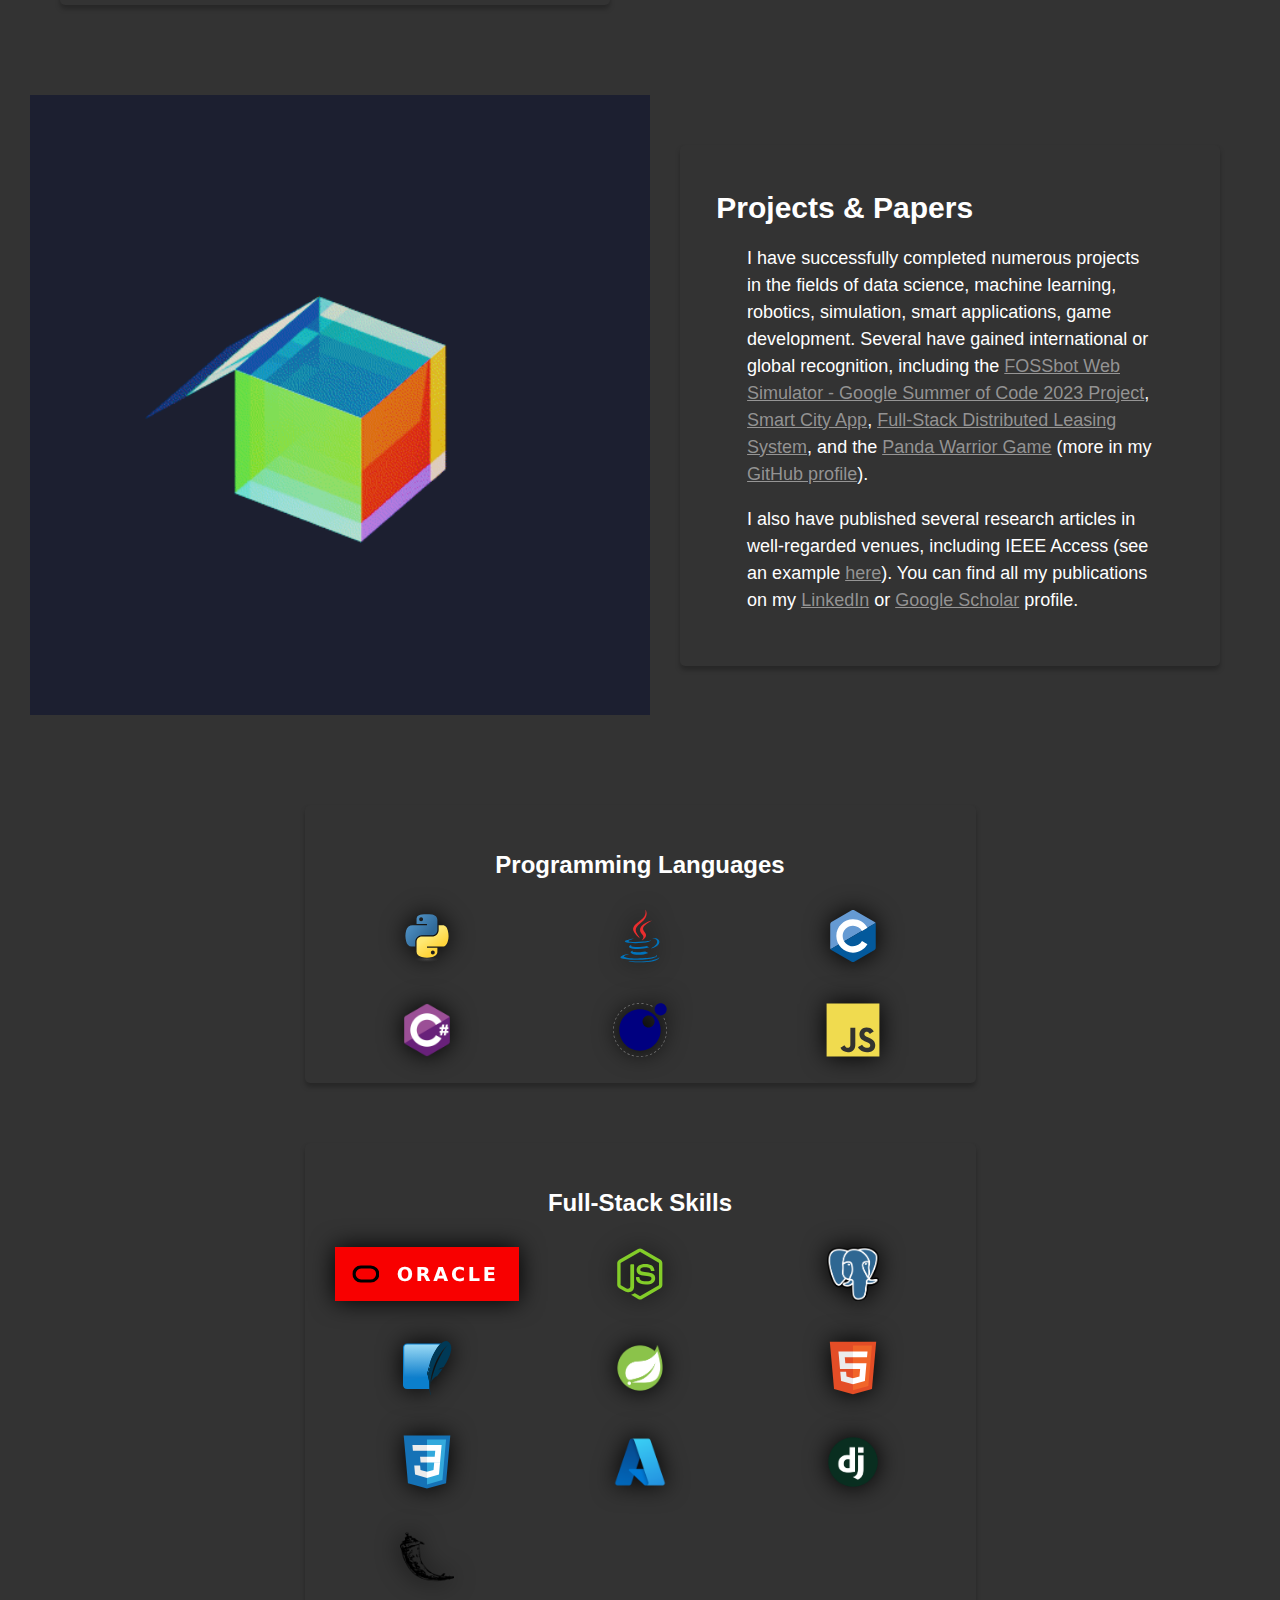
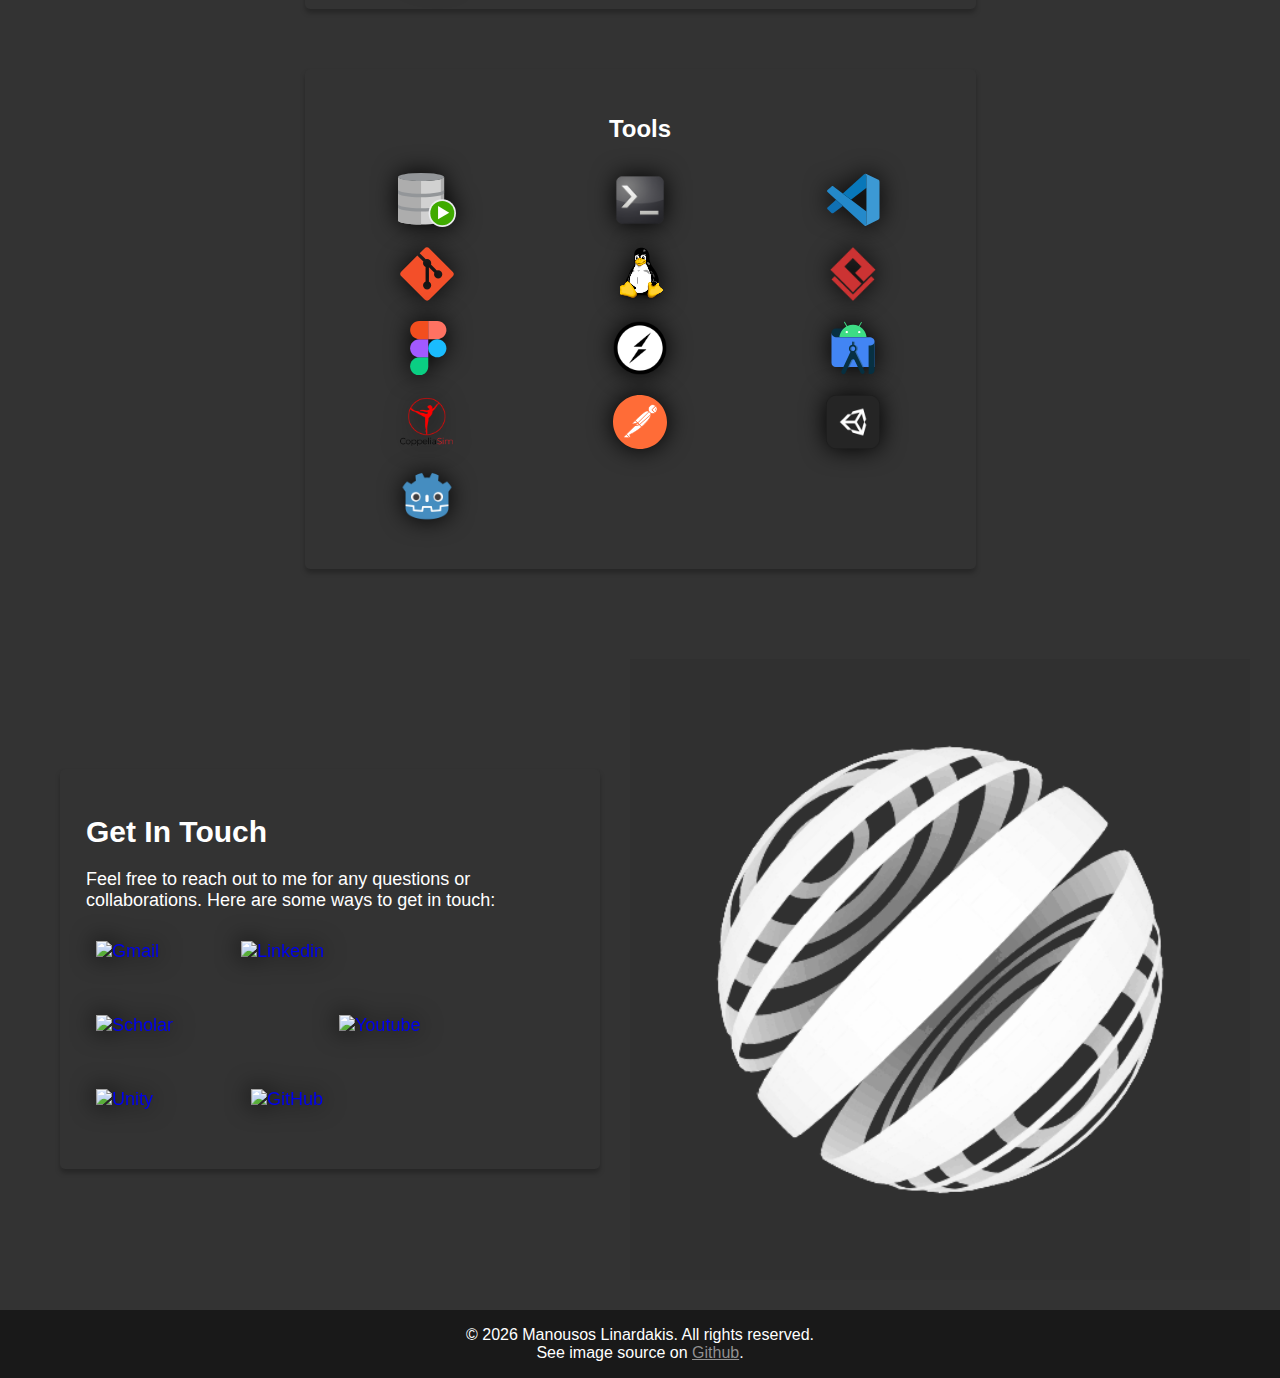
==== commit 4fc5275b: "upd ntua master" ====
--- a/index.html
+++ b/index.html
@@ -58,7 +58,8 @@
             line-height: 1.5;
             width: 80%;
             margin: 0 auto;">
-                🧑‍🎓 &emsp;Top BSc Graduate of the <a href="https://dit.hua.gr/index.php/en/" target="_blank">Department of Informatics and Telematics</a>, Harokopio University of Athens.<br /><br />
+                📜 &emsp;MSc Student in Data Science and Machine Learning at the</a> <a href="https://www.ece.ntua.gr/en" target="_blank">School of Electrical and Computer Engineering</a>, National Technical University of Athens.<br /><br />
+                🧑‍🎓 &emsp;<a href="https://drive.google.com/file/d/153MUdyQW3DWhFIzFZU4eMPep4oS7Eoia/view" target="_blank">Top BSc Graduate</a> of the</a> <a href="https://dit.hua.gr/index.php/en/" target="_blank">Department of Informatics and Telematics</a>, Harokopio University of Athens.<br /><br />
                 ❤️ &emsp;Love to write code and learn new features.<br /><br />
                 I am a graduate of Informatics and Telematics, Harokopio University of Athens, with a deep passion for data science and a commitment to continuous learning.
                 In my free time, I enjoy playing music and drawing.
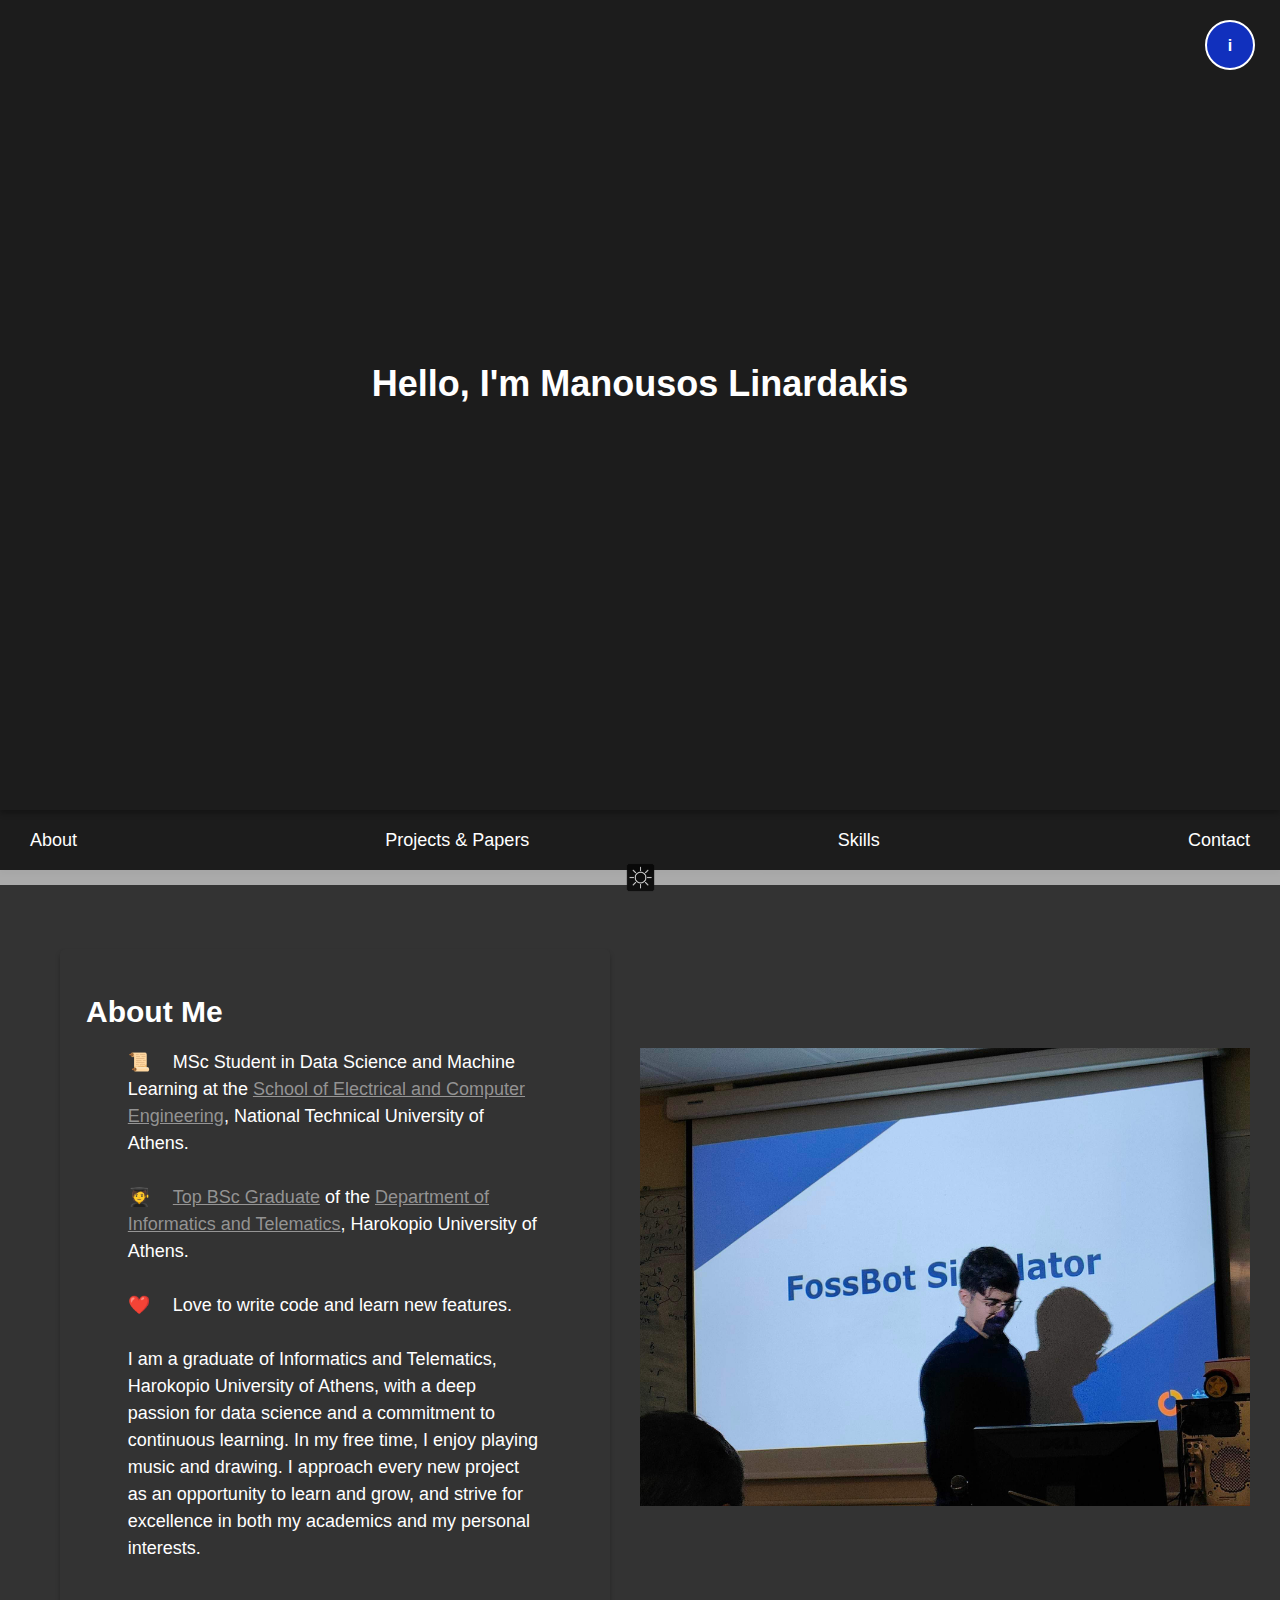
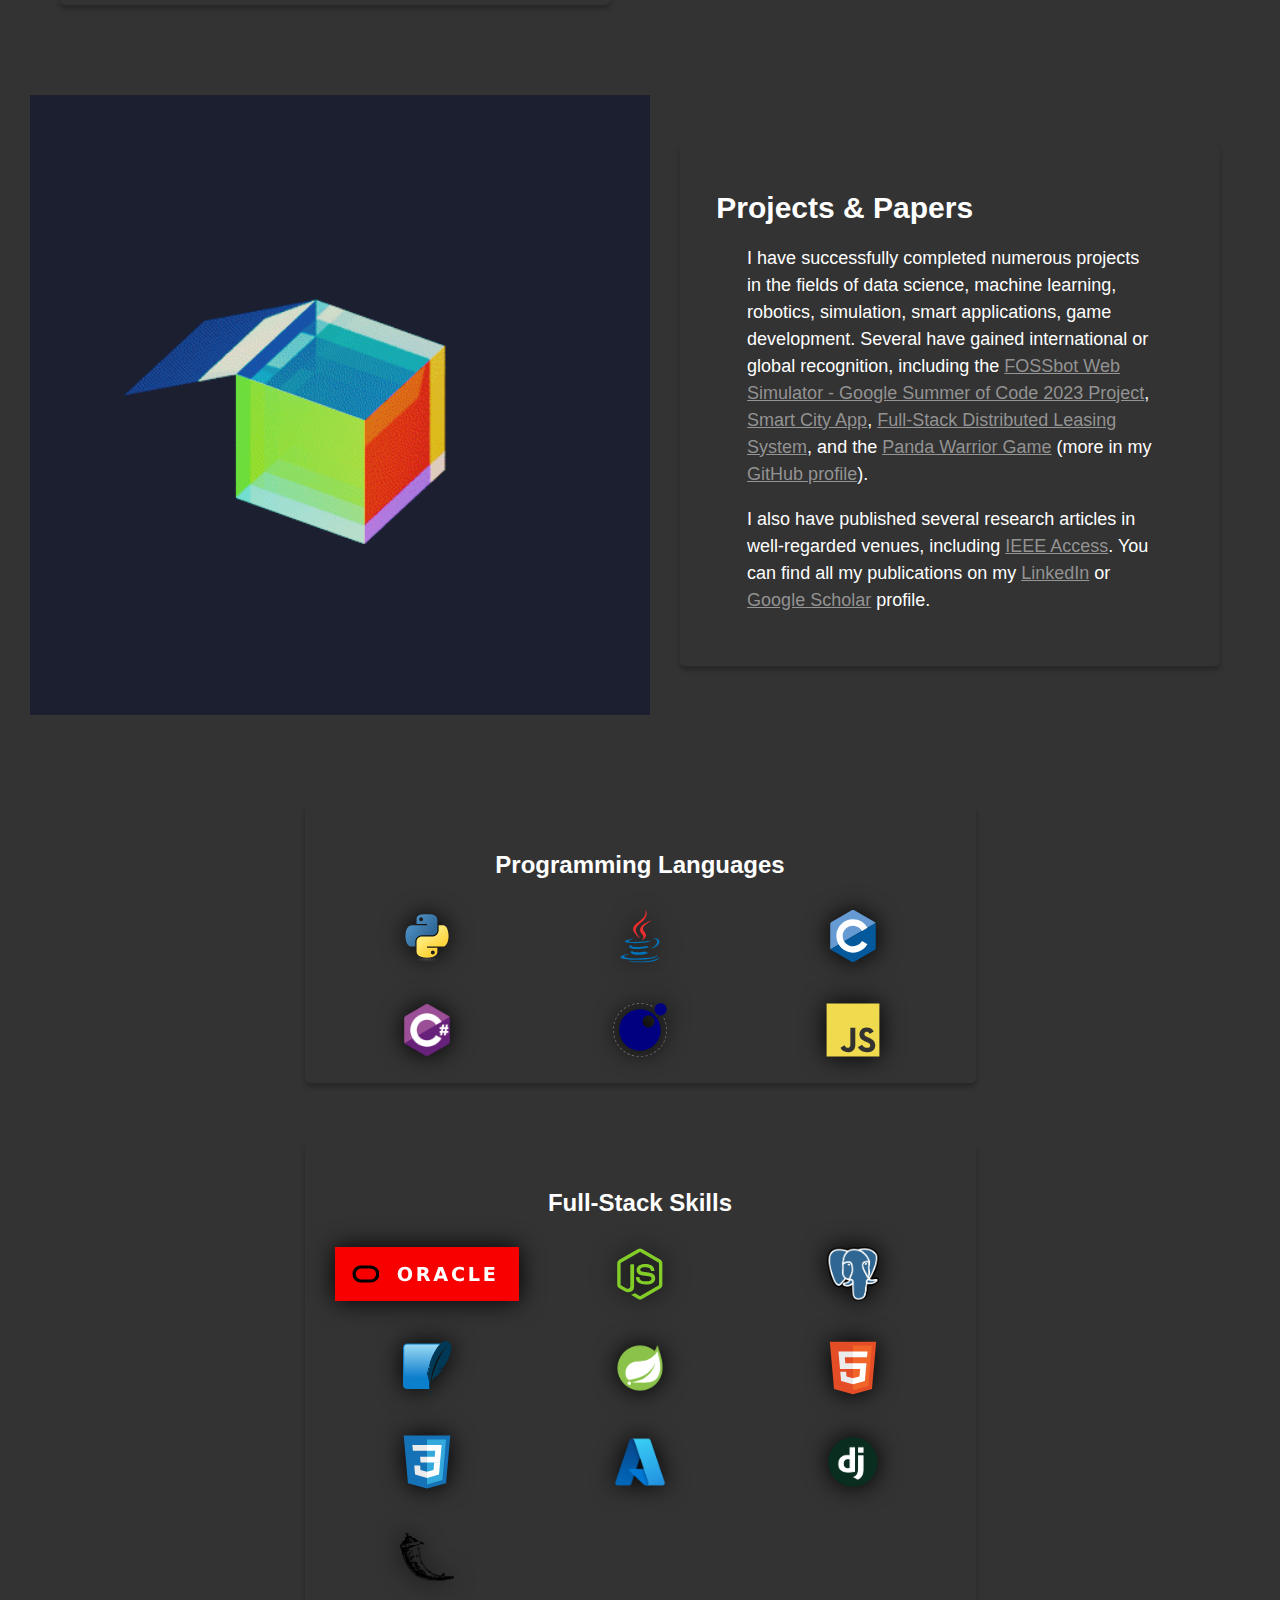
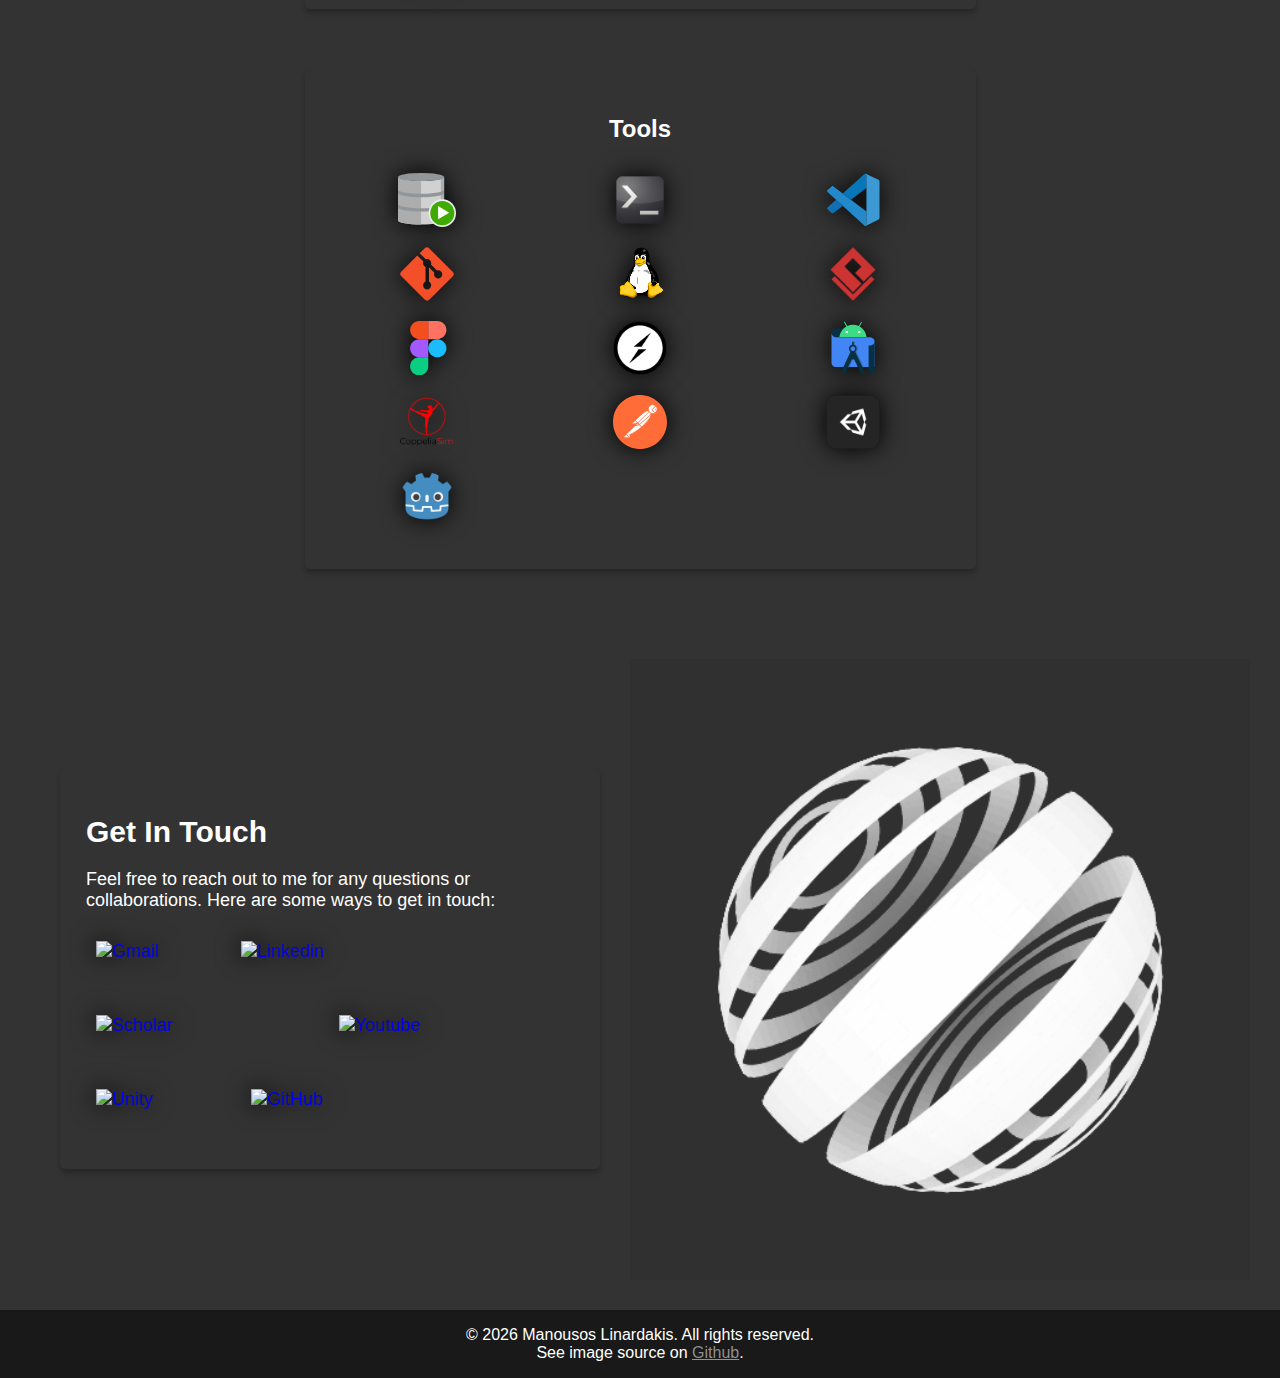
==== commit 75c02238: "upd IEEE article" ====
--- a/index.html
+++ b/index.html
@@ -88,7 +88,7 @@
             <p class="text-hover-color" style="font-size: 18px;
             line-height: 1.5;
             width: 80%;
-            margin: 0 auto;">I also have published several research articles in well-regarded venues, including IEEE Access (see an example <a href="https://ieeexplore.ieee.org/document/10605811" target="_blank">here</a>). You can find all my publications on my <a href="https://www.linkedin.com/in/manouslinard/details/publications/" target="_blank">LinkedIn</a> or <a href="https://scholar.google.com/citations?user=DgpNAI0AAAAJ&hl=el" target="_blank">Google Scholar</a> profile.</p>
+            margin: 0 auto;">I also have published several research articles in well-regarded venues, including <a href="https://ieeexplore.ieee.org/document/10605811" target="_blank">IEEE Access</a>. You can find all my publications on my <a href="https://www.linkedin.com/in/manouslinard/details/publications/" target="_blank">LinkedIn</a> or <a href="https://scholar.google.com/citations?user=DgpNAI0AAAAJ&hl=el" target="_blank">Google Scholar</a> profile.</p>
             <br><br>
         </div>
     </section>
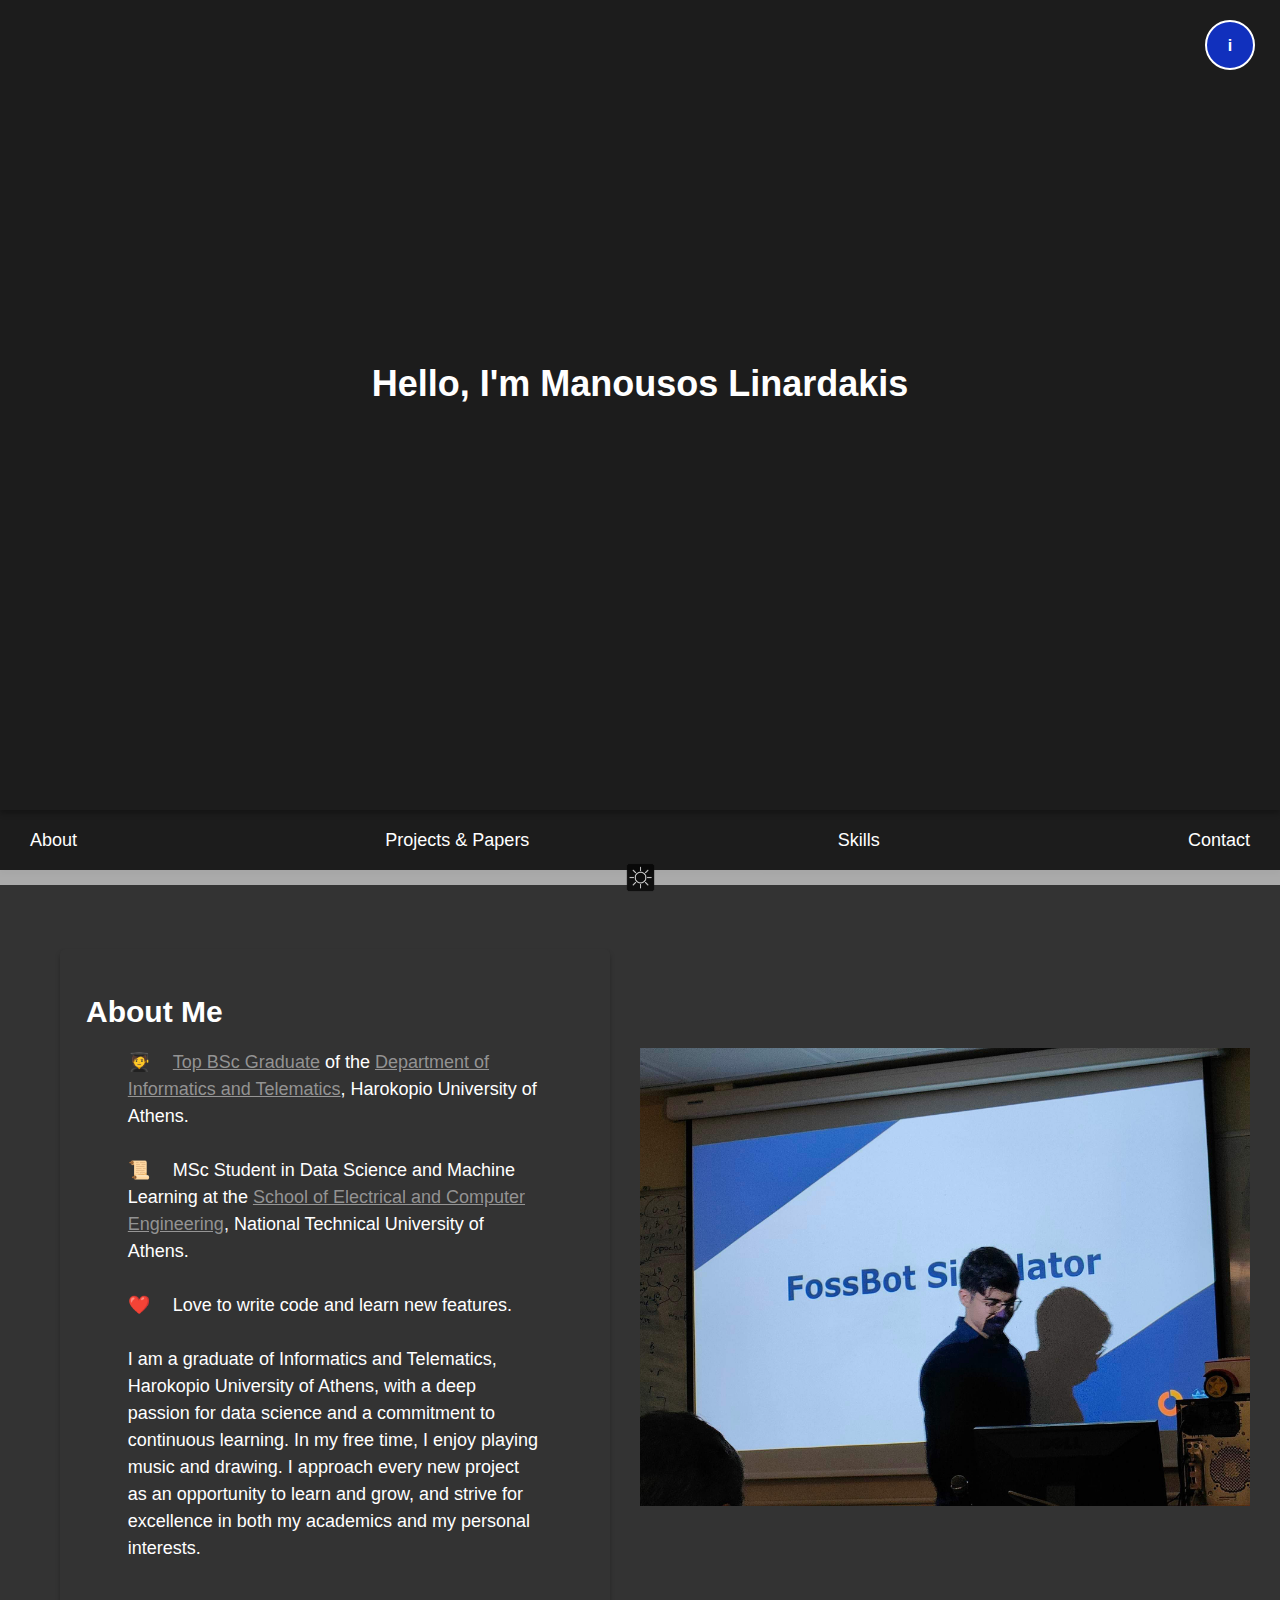
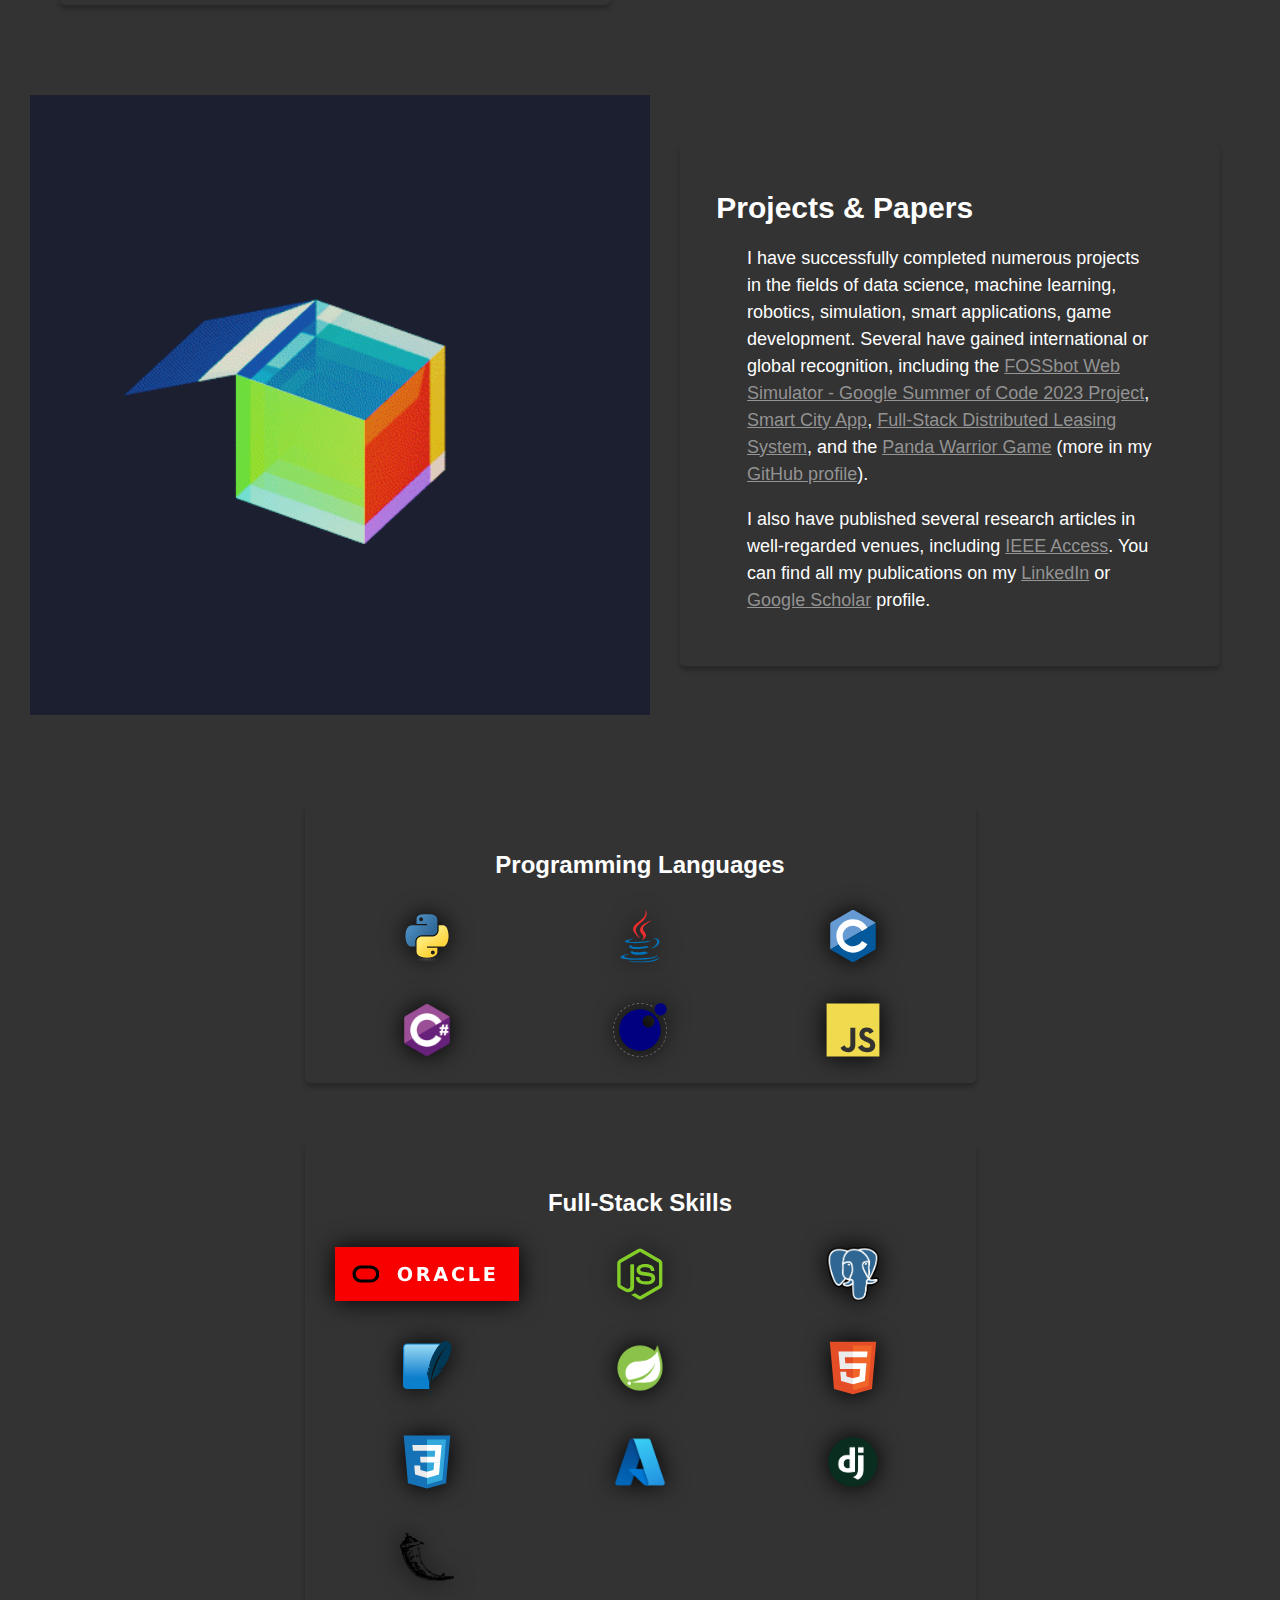
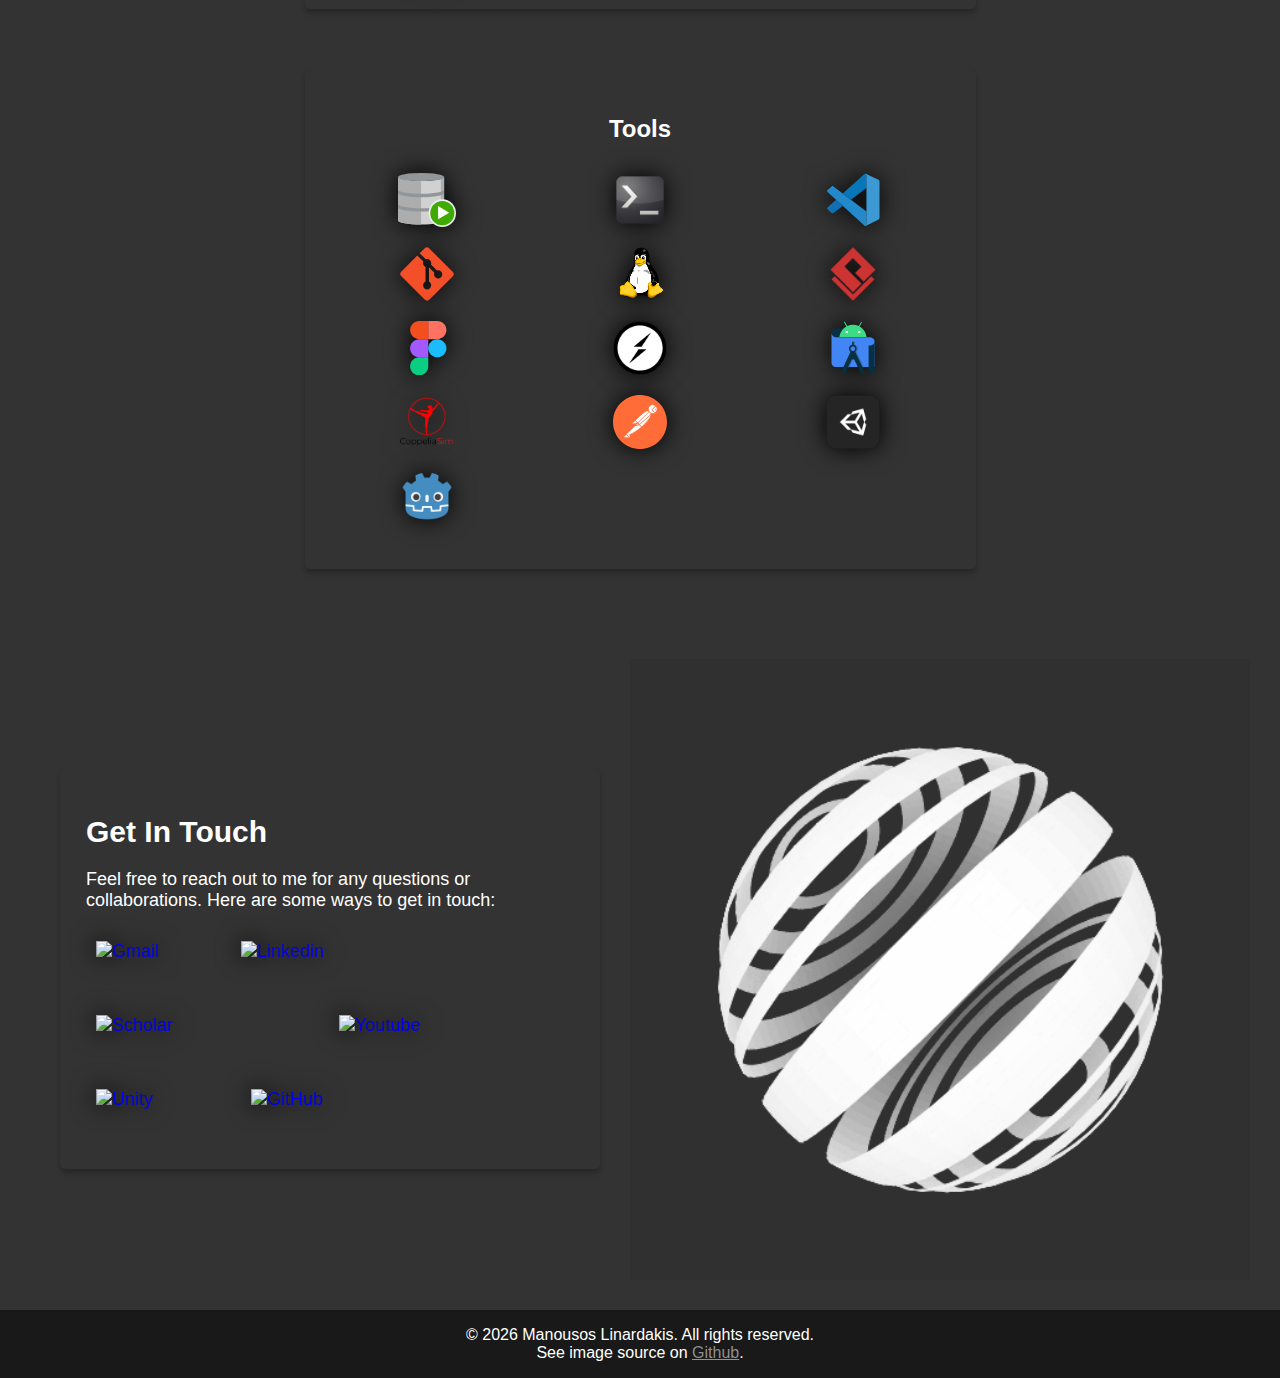
==== commit 2ac2e711: "changed order bsc - msc" ====
--- a/index.html
+++ b/index.html
@@ -58,8 +58,8 @@
             line-height: 1.5;
             width: 80%;
             margin: 0 auto;">
+                🧑‍🎓 &emsp;<a href="https://drive.google.com/file/d/153MUdyQW3DWhFIzFZU4eMPep4oS7Eoia/view" target="_blank">Top BSc Graduate</a> of the</a> <a href="https://dit.hua.gr/index.php/en/" target="_blank">Department of Informatics and Telematics</a>, Harokopio University of Athens.<br /><br />
                 📜 &emsp;MSc Student in Data Science and Machine Learning at the</a> <a href="https://www.ece.ntua.gr/en" target="_blank">School of Electrical and Computer Engineering</a>, National Technical University of Athens.<br /><br />
-                🧑‍🎓 &emsp;<a href="https://drive.google.com/file/d/153MUdyQW3DWhFIzFZU4eMPep4oS7Eoia/view" target="_blank">Top BSc Graduate</a> of the</a> <a href="https://dit.hua.gr/index.php/en/" target="_blank">Department of Informatics and Telematics</a>, Harokopio University of Athens.<br /><br />
                 ❤️ &emsp;Love to write code and learn new features.<br /><br />
                 I am a graduate of Informatics and Telematics, Harokopio University of Athens, with a deep passion for data science and a commitment to continuous learning.
                 In my free time, I enjoy playing music and drawing.
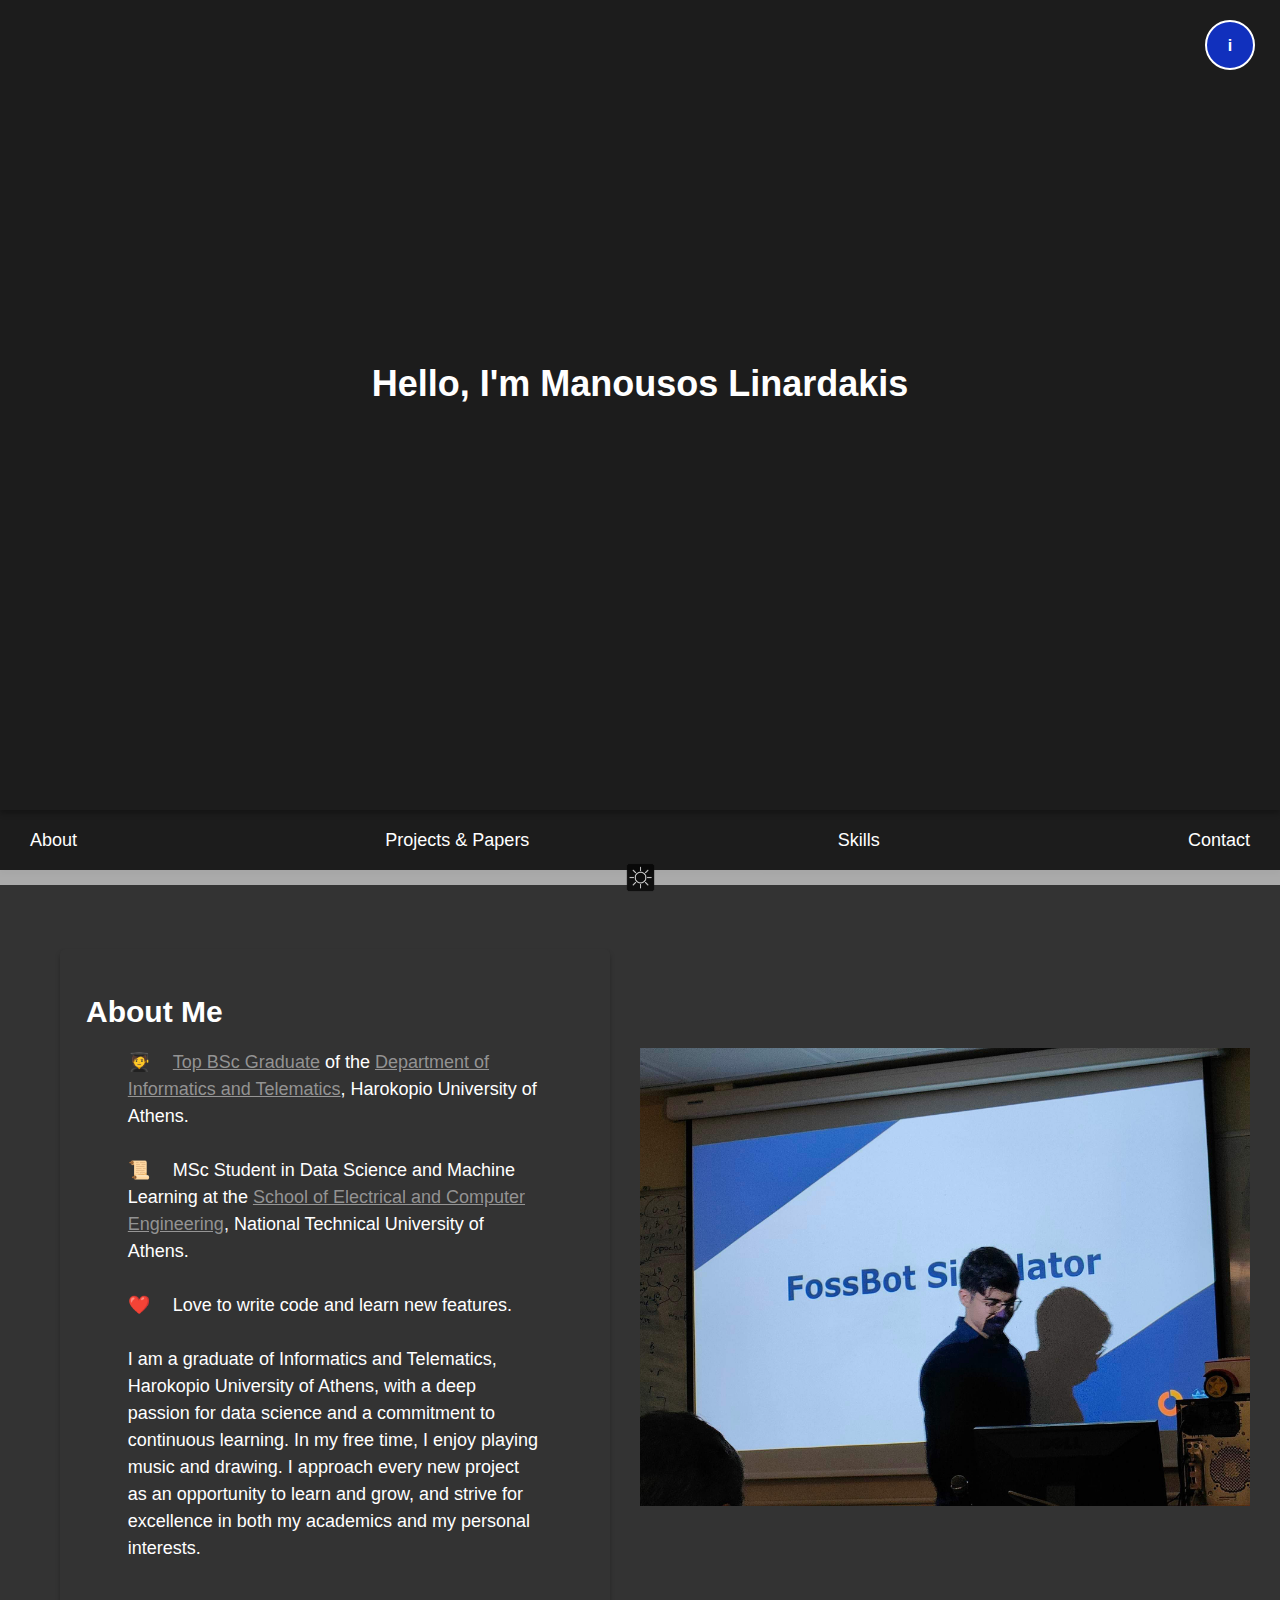
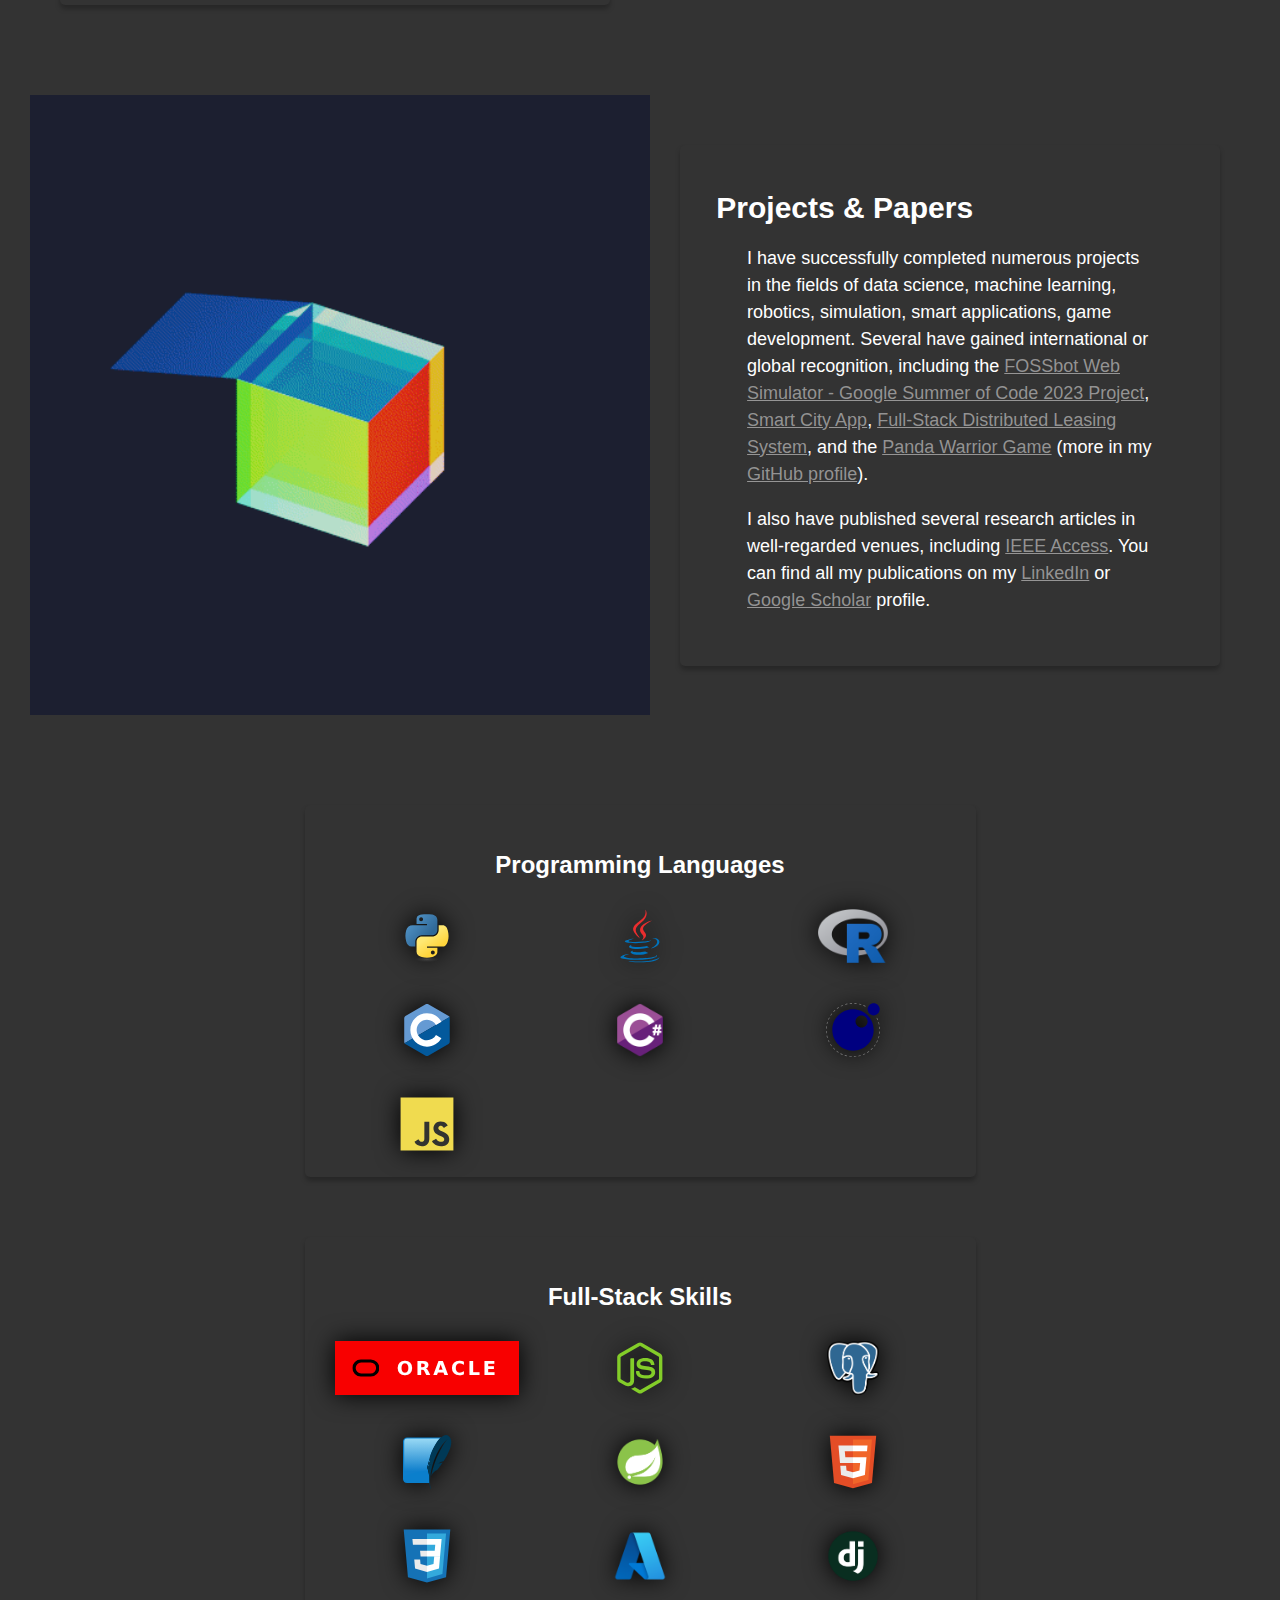
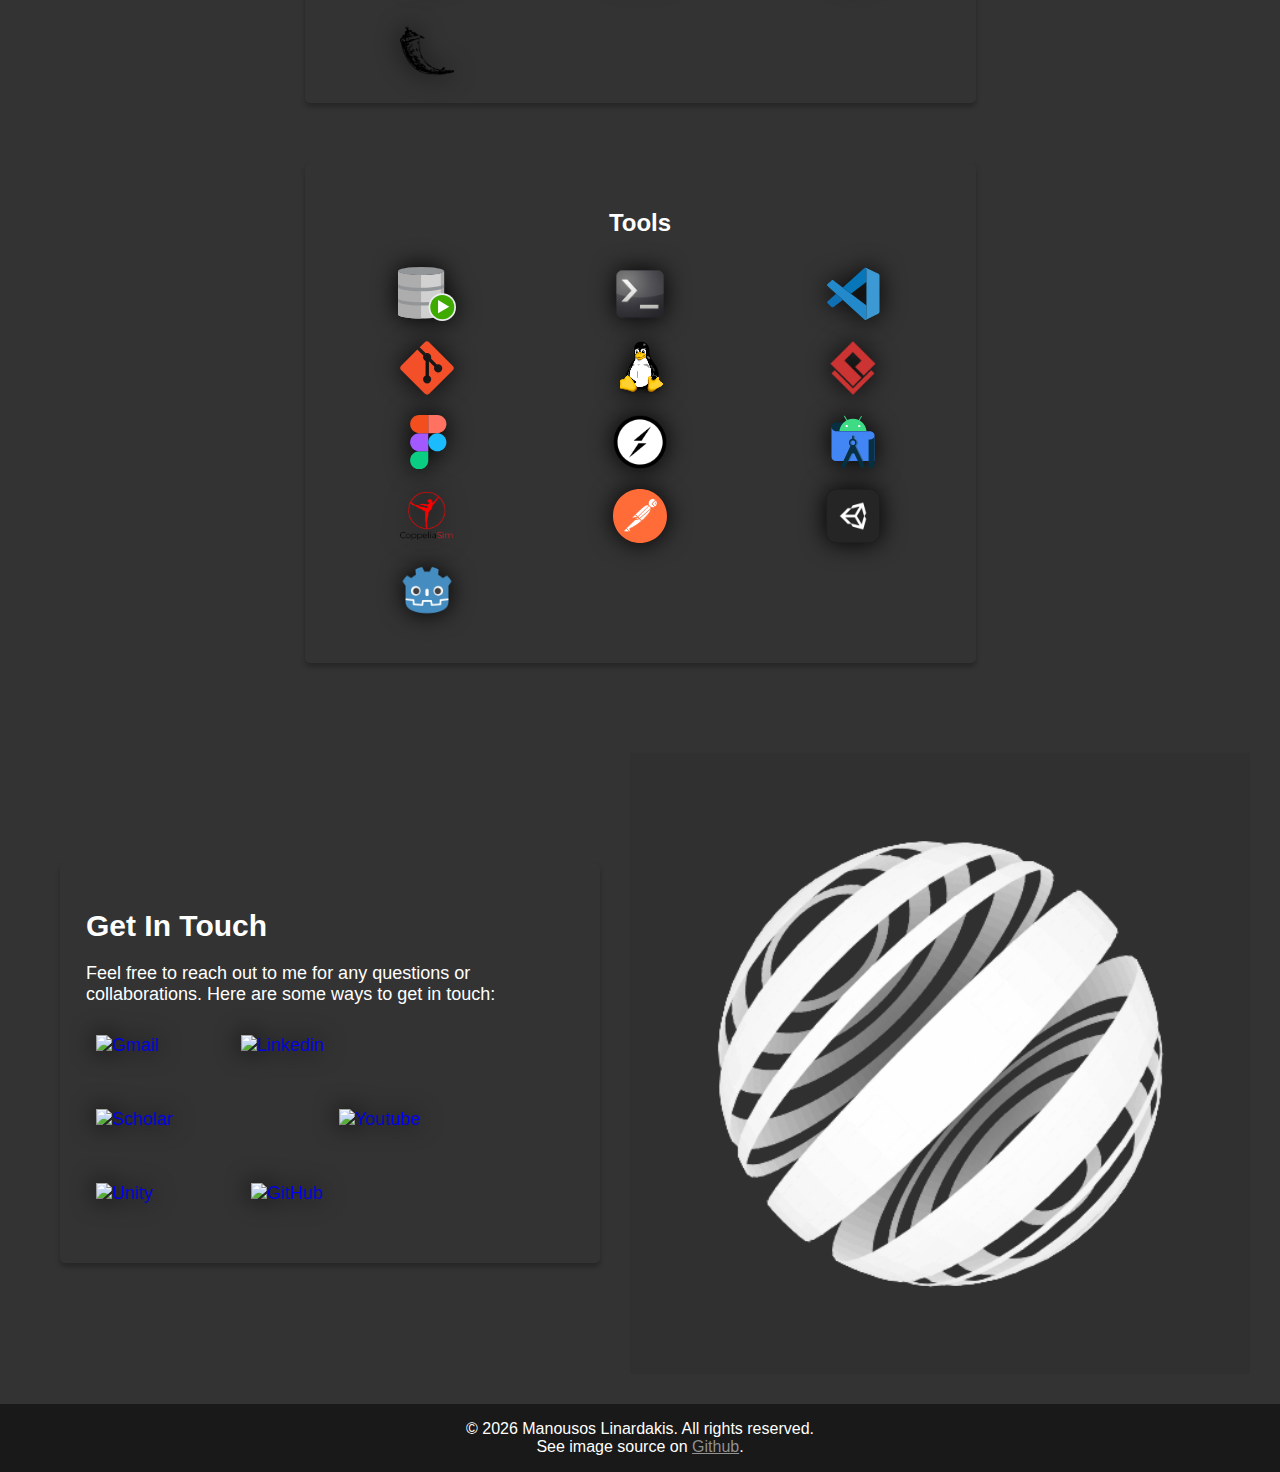
==== commit 8d65ea54: "upd CV+R" ====
--- a/index.html
+++ b/index.html
@@ -101,14 +101,18 @@
                     class="column img-lang" />
                 <img src="./assets/icons/Java.svg" title="Java" alt="Java"
                     class="column img-lang" />
+                <img src="./assets/icons/R.png" alt="R" 
+                    title="R" class="column img-lang" />
+            </p>
+            <p class="row">
                 <img src="./assets/icons/C.svg" title="C" alt="C"
                     class="column img-lang" />
-            </p>
-            <p class="row">
                 <img title="C#" class="column img-lang" alt="C#"
                     src="./assets/icons/Csharp.png">
                 <img title="Lua" class="column img-lang"
                     src="./assets/icons/Lua.svg" alt="lua" />
+            </p>
+            <p class="row">
                 <img src="./assets/icons/Javascript.svg" alt="Javascript"
                     title="Javascript" class="column img-lang" />
             </p>
